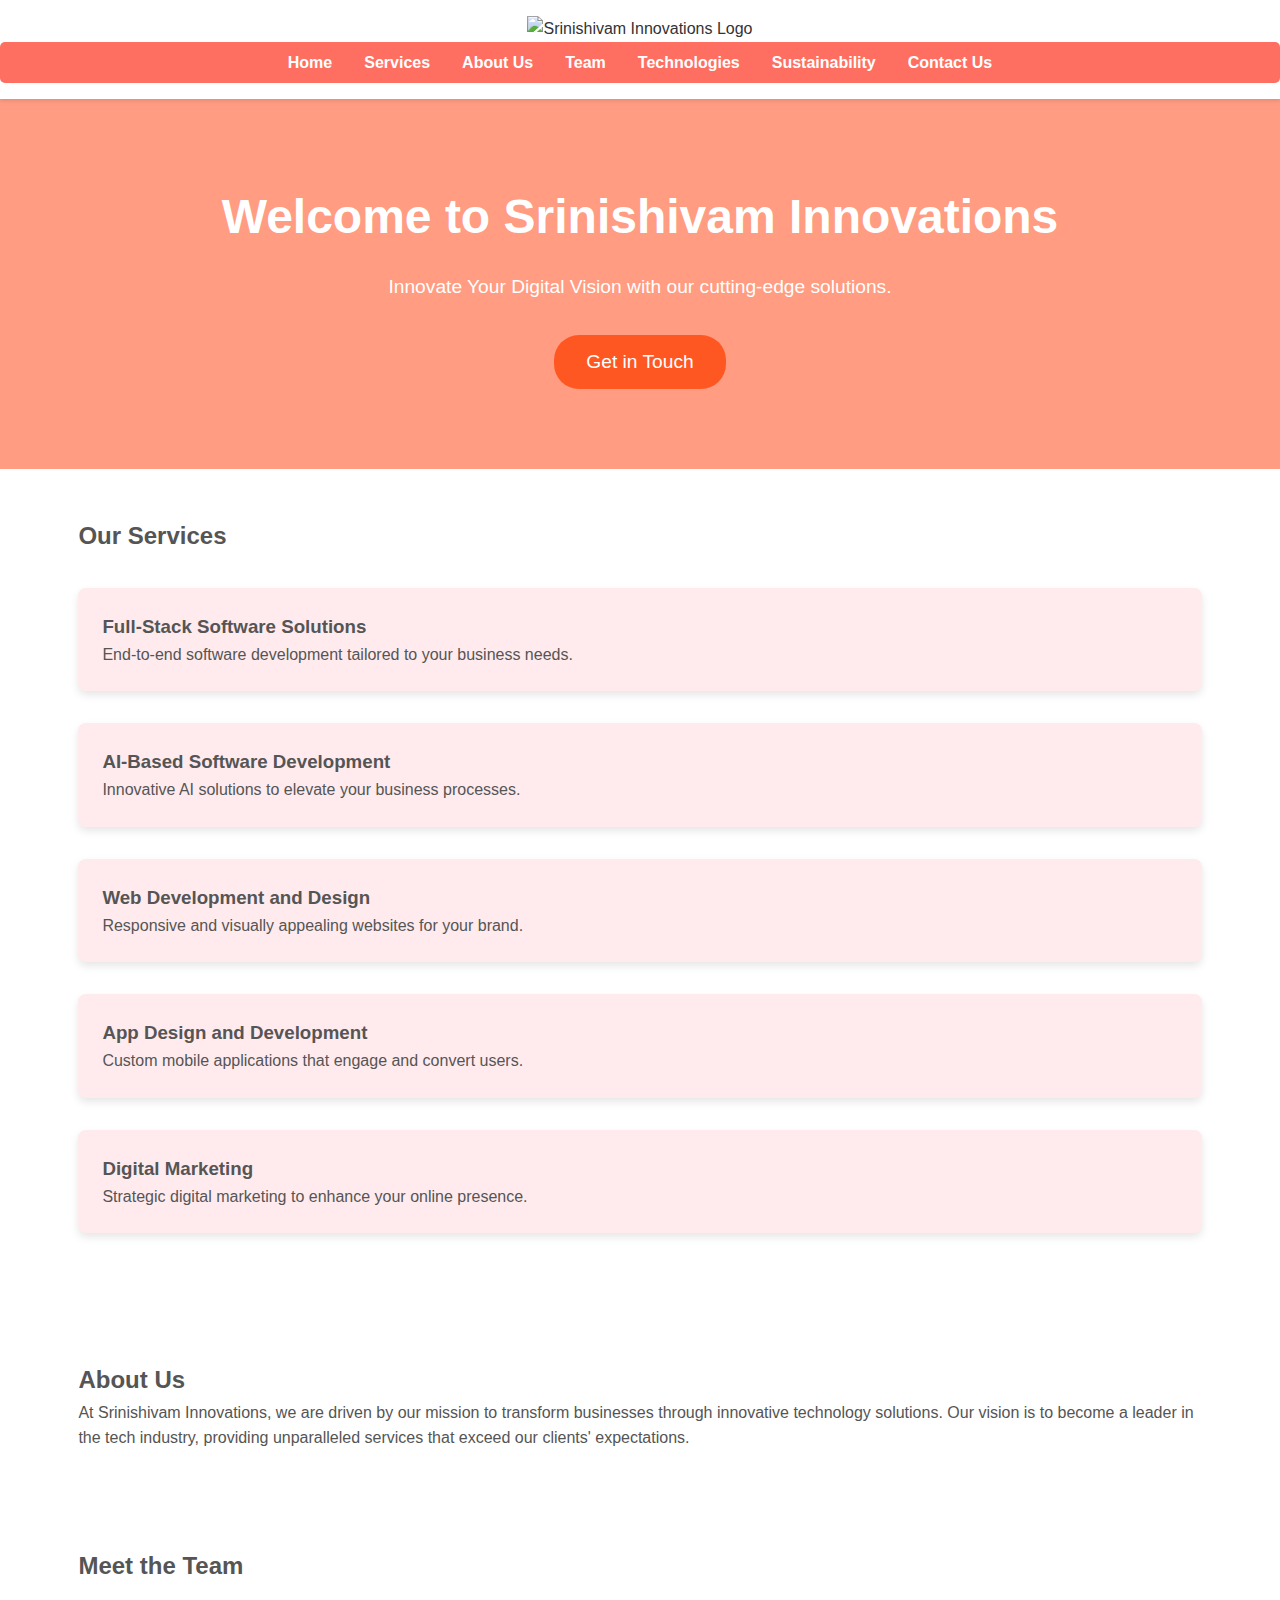
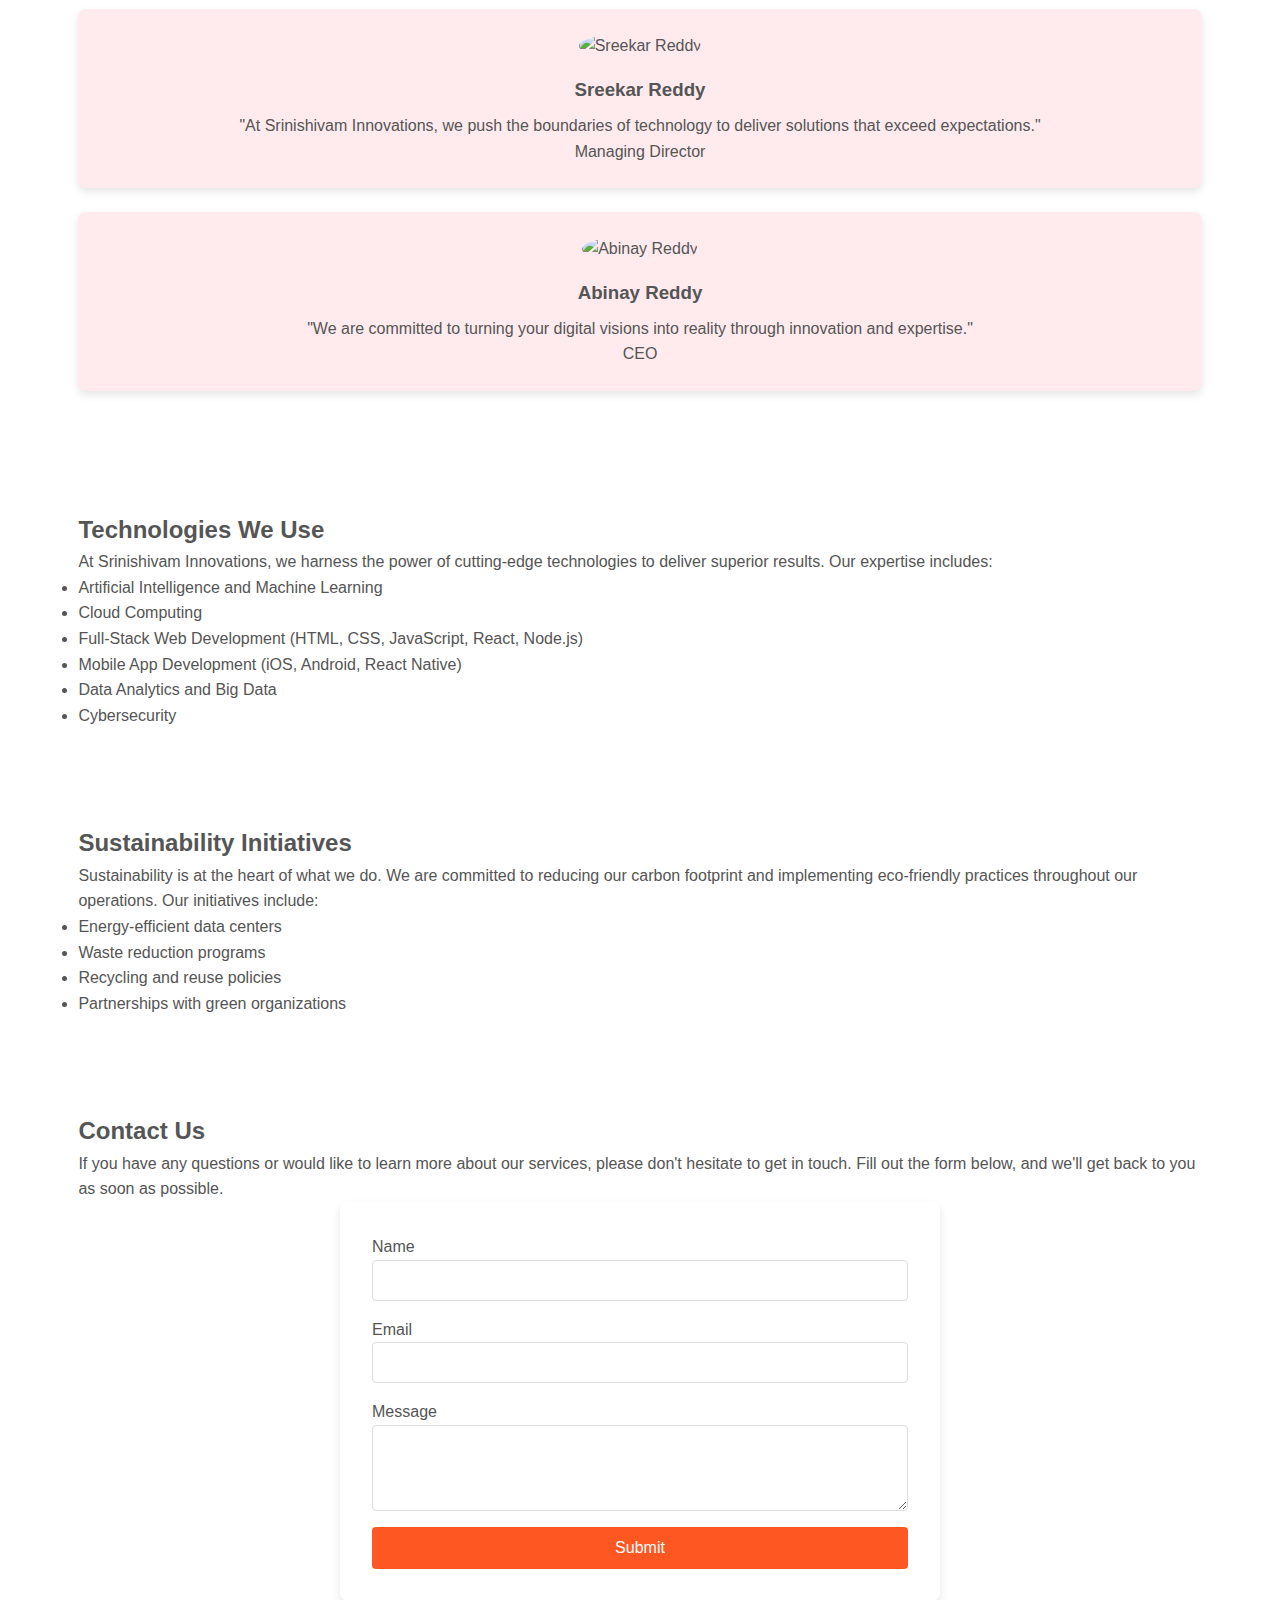
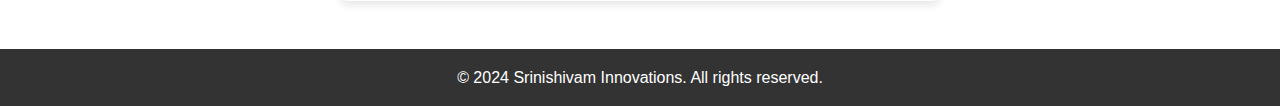
==== index.html @ 054de11b "Update index.html" ====
<!DOCTYPE html>
<html lang="en">

<head>
    <meta charset="UTF-8">
    <meta name="viewport" content="width=device-width, initial-scale=1.0">
    <title>Srinishivam Innovations</title>
    <style>
        /* Reset and box-sizing */
        * {
            margin: 0;
            padding: 0;
            box-sizing: border-box;
        }

        /* Body */
        body {
            font-family: 'Arial', sans-serif;
            line-height: 1.6;
            background-color: #ffe0e0;
            color: #555;
        }

        /* Header */
        header {
            background-color: #fff;
            color: #333;
            padding: 1rem 0;
            text-align: center;
            box-shadow: 0 2px 4px rgba(0, 0, 0, 0.1);
            position: sticky;
            top: 0;
            width: 100%;
            z-index: 1000;
            position: relative;
        }

        header .logo {
            width: 768px; /* Adjusted for better responsive scaling */
            height: auto;
        }

        /* Navigation Menu */
        nav {
            position: relative;
        }

        nav ul {
            list-style: none;
            padding: 0;
            display: flex;
            justify-content: center;
            background-color: #ff6f61; /* Red background for navigation */
            margin: 0;
            border-radius: 5px;
            overflow: hidden;
            transition: max-height 0.3s ease-out;
        }

        nav ul li {
            margin: 0;
            padding: 0.5rem 1rem;
        }

        nav ul li a {
            color: #fff;
            text-decoration: none;
            font-weight: bold;
            transition: color 0.3s ease;
        }

        nav ul li a:hover {
            color: #ffe0e0; /* Lighter red on hover */
        }

        /* Hamburger Menu */
        .menu-toggle {
            display: none;
            font-size: 1.5rem;
            background: #ff6f61;
            color: #fff;
            border: none;
            padding: 0.5rem 1rem;
            cursor: pointer;
        }

        .menu-toggle:hover {
            background: #e64a19;
        }

        /* Dropdown Menu */
        .dropdown-menu {
            display: none;
            flex-direction: column;
            width: 100%;
        }

        .dropdown-menu li {
            text-align: center;
            border-top: 1px solid #ddd;
        }

        .dropdown-menu li:first-child {
            border-top: none;
        }

        .dropdown-menu.active {
            display: flex;
        }

        /* Hero section */
        .hero {
            color: #fff;
            padding: 5rem 1rem;
            text-align: center;
            background: url('https://source.unsplash.com/random/1920x1080') no-repeat center center/cover;
            background-blend-mode: overlay;
            background-color: rgba(255, 87, 34, 0.5); /* Red overlay */
        }

        .hero h2 {
            font-size: 3rem;
            margin-bottom: 1rem;
            animation: fadeIn 2s ease-out;
            color: #fff;
        }

        .hero p {
            font-size: 1.2rem;
            margin-bottom: 2rem;
            animation: fadeIn 2s ease-out 0.5s;
            color: #fff;
        }

        .cta-button {
            background: #ff5722; /* Bright red */
            color: #fff;
            padding: 0.75rem 2rem;
            border: none;
            border-radius: 25px;
            font-size: 1.2rem;
            text-decoration: none;
            display: inline-block;
            transition: background 0.3s ease;
        }

        .cta-button:hover {
            background: #e64a19; /* Darker red */
        }

        /* Sections */
        section {
            padding: 3rem 1rem;
            background: #fff;
        }

        .container {
            width: 90%;
            max-width: 1200px;
            margin: 0 auto;
        }

        /* About and Services */
        .service-item {
            margin: 2rem 0;
            padding: 1.5rem;
            border-radius: 8px;
            background: #ffebee; /* Light red background */
            box-shadow: 0 4px 8px rgba(0, 0, 0, 0.1);
            transition: transform 0.3s ease, box-shadow 0.3s ease;
        }

        .service-item:hover {
            transform: scale(1.05);
            box-shadow: 0 6px 12px rgba(0, 0, 0, 0.2);
        }

        .team-member {
            text-align: center;
            margin: 1.5rem 0;
            padding: 1.5rem;
            border-radius: 8px;
            background: #ffebee; /* Light red background */
            box-shadow: 0 4px 8px rgba(0, 0, 0, 0.1);
        }

        .team-member img {
            width: 150px; /* Adjust image size */
            height: 150px;
            border-radius: 50%;
            object-fit: cover;
            margin-bottom: 1rem;
        }

        .team-member h3 {
            margin-bottom: 0.5rem;
        }

        .team-member p {
            color: #555;
        }

        /* Form */
        form {
            display: flex;
            flex-direction: column;
            max-width: 600px;
            margin: 0 auto;
            background: #fff;
            padding: 2rem;
            border-radius: 8px;
            box-shadow: 0 4px 8px rgba(0, 0, 0, 0.1);
        }

        input, textarea {
            padding: 0.75rem;
            margin-bottom: 1rem;
            border: 1px solid #ddd;
            border-radius: 4px;
        }

        button {
            padding: 0.75rem;
            border: none;
            background: #ff5722; /* Bright red */
            color: #fff;
            cursor: pointer;
            border-radius: 4px;
            font-size: 1rem;
            transition: background 0.3s ease;
        }

        button:hover {
            background: #e64a19; /* Darker red */
        }

        /* Footer */
        footer {
            background: #333;
            color: #fff;
            text-align: center;
            padding: 1rem 0;
            position: relative;
            bottom: 0;
            width: 100%;
        }

        /* Responsive Design */
        @media (max-width: 768px) {
            .menu-toggle {
                display: block;
            }

            nav ul {
                display: none; /* Hide menu by default */
                flex-direction: column;
                max-height: 0;
                overflow: hidden;
            }

            nav ul.active {
                display: flex;
                max-height: 300px; /* Adjust based on menu height */
            }

            header .logo {
                width: 150px; /* Adjust logo size for smaller screens */
            }

            nav ul li {
                margin: 0.5rem 0;
            }

            .hero h2 {
                font-size: 2rem;
            }

            .hero p {
                font-size: 1rem;
            }
        }

        /* Animations */
        @keyframes fadeIn {
            from {
                opacity: 0;
                transform: translateY(20px);
            }
            to {
                opacity: 1;
                transform: translateY(0);
            }
        }
    </style>
</head>

<body>
    <header>
        <img class="logo" src="https://i.postimg.cc/c4LPgLFH/Screenshot-20240810-003930-Chrome.jpg" alt="Srinishivam Innovations Logo">
        <button class="menu-toggle" aria-label="Toggle navigation">&#9776;</button>
        <nav>
            <ul>
                <li><a href="#home">Home</a></li>
                <li><a href="#services">Services</a></li>
                <li><a href="#about">About Us</a></li>
                <li><a href="#team">Team</a></li>
                <li><a href="#technologies">Technologies</a></li>
                <li><a href="#sustainability">Sustainability</a></li>
                <li><a href="#contact">Contact Us</a></li>
            </ul>
        </nav>
    </header>

    <div id="home" class="hero">
        <h2>Welcome to Srinishivam Innovations</h2>
        <p>Innovate Your Digital Vision with our cutting-edge solutions.</p>
        <a href="#contact" class="cta-button">Get in Touch</a>
    </div>
    <section id="services">
        <div class="container">
            <h2>Our Services</h2>
            <div class="service-item">
                <h3>Full-Stack Software Solutions</h3>
                <p>End-to-end software development tailored to your business needs.</p>
            </div>
            <div class="service-item">
                <h3>AI-Based Software Development</h3>
                <p>Innovative AI solutions to elevate your business processes.</p>
            </div>
            <div class="service-item">
                <h3>Web Development and Design</h3>
                <p>Responsive and visually appealing websites for your brand.</p>
            </div>
            <div class="service-item">
                <h3>App Design and Development</h3>
                <p>Custom mobile applications that engage and convert users.</p>
            </div>
            <div class="service-item">
                <h3>Digital Marketing</h3>
                <p>Strategic digital marketing to enhance your online presence.</p>
            </div>
        </div>
    </section>

    <section id="about">
        <div class="container">
            <h2>About Us</h2>
            <p>At Srinishivam Innovations, we are driven by our mission to transform businesses through innovative technology solutions. Our vision is to become a leader in the tech industry, providing unparalleled services that exceed our clients' expectations.</p>
        </div>
    </section>

    <section id="team">
        <div class="container">
            <h2>Meet the Team</h2>
            <div class="team-member">
                <img src="https://i.postimg.cc/ZCDMbpyg/Sreekar-Reddy.jpg" alt="Sreekar Reddy">
                <h3>Sreekar Reddy</h3>
                <p>"At Srinishivam Innovations, we push the boundaries of technology to deliver solutions that exceed expectations."</p>
                <p class="role">Managing Director</p>
            </div>
            <div class="team-member">
                <img src="https://i.postimg.cc/NM2W0JDx/IMG-3732-2.jpg" alt="Abinay Reddy">
                <h3>Abinay Reddy</h3>
                <p>"We are committed to turning your digital visions into reality through innovation and expertise."</p>
                <p class="role">CEO</p>
            </div>
        </div>
    </section>

    <section id="technologies">
        <div class="container">
            <h2>Technologies We Use</h2>
            <p>At Srinishivam Innovations, we harness the power of cutting-edge technologies to deliver superior results. Our expertise includes:</p>
            <ul>
                <li>Artificial Intelligence and Machine Learning</li>
                <li>Cloud Computing</li>
                <li>Full-Stack Web Development (HTML, CSS, JavaScript, React, Node.js)</li>
                <li>Mobile App Development (iOS, Android, React Native)</li>
                <li>Data Analytics and Big Data</li>
                <li>Cybersecurity</li>
            </ul>
        </div>
    </section>

    <section id="sustainability">
        <div class="container">
            <h2>Sustainability Initiatives</h2>
            <p>Sustainability is at the heart of what we do. We are committed to reducing our carbon footprint and implementing eco-friendly practices throughout our operations. Our initiatives include:</p>
            <ul>
                <li>Energy-efficient data centers</li>
                <li>Waste reduction programs</li>
                <li>Recycling and reuse policies</li>
                <li>Partnerships with green organizations</li>
            </ul>
        </div>
    </section>

    <section id="contact">
        <div class="container">
            <h2>Contact Us</h2>
            <p>If you have any questions or would like to learn more about our services, please don't hesitate to get in touch. Fill out the form below, and we'll get back to you as soon as possible.</p>
            <form>
                <label for="name">Name</label>
                <input type="text" id="name" name="name" required>
                
                <label for="email">Email</label>
                <input type="email" id="email" name="email" required>
                
                <label for="message">Message</label>
                <textarea id="message" name="message" rows="4" required></textarea>
                
                <button type="submit">Submit</button>
            </form>
        </div>
    </section>

    <footer>
        <p>&copy; 2024 Srinishivam Innovations. All rights reserved.</p>
    </footer>

    <script>
        // JavaScript for toggle menu
        document.addEventListener('DOMContentLoaded', function() {
            const menuToggle = document.querySelector('.menu-toggle');
            const navUl = document.querySelector('nav ul');

            menuToggle.addEventListener('click', function() {
                navUl.classList.toggle('active');
            });
        });
    </script>
</body>

</html>
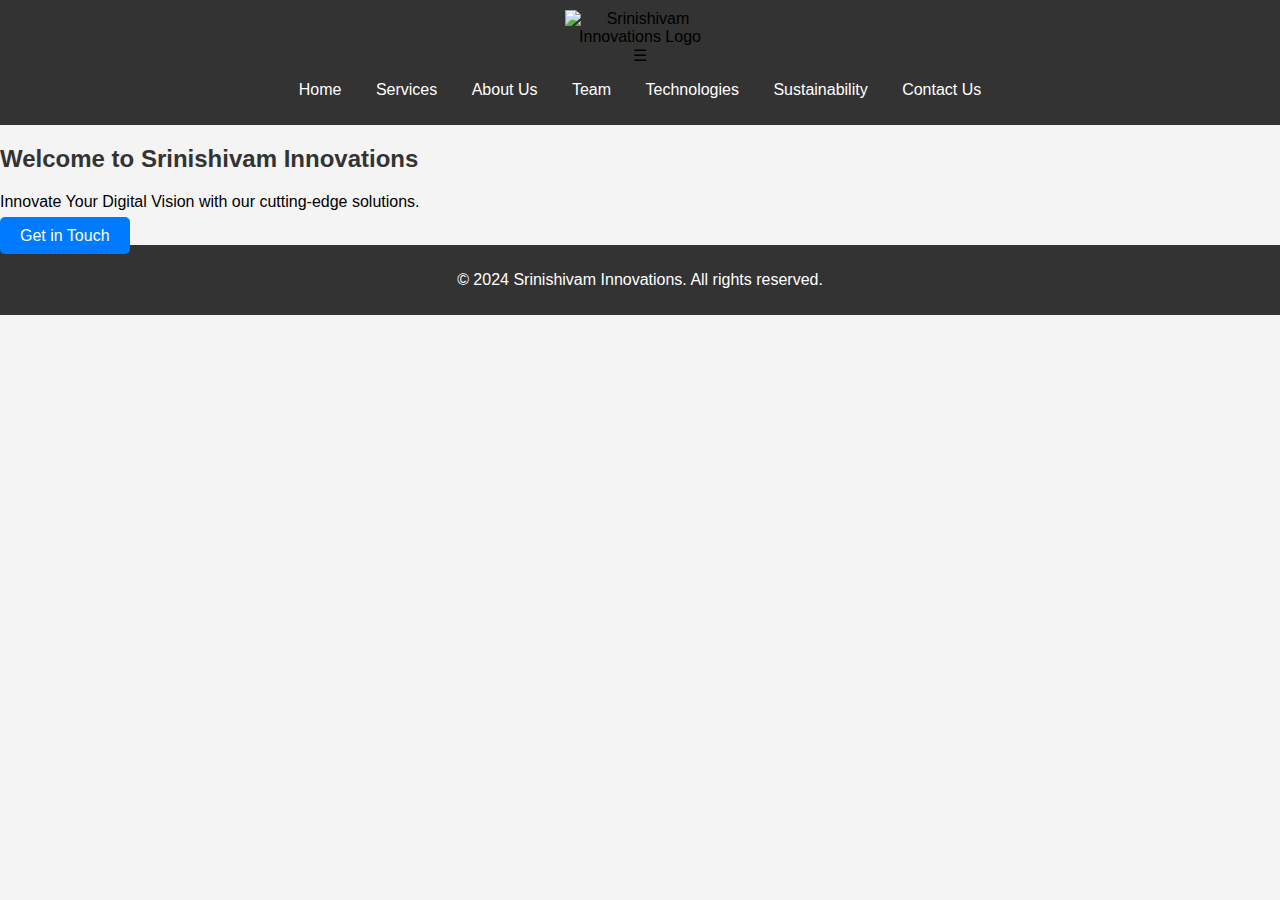
==== commit 298747a2: "Rename Index.html to index.html" ====
--- a/index.html
+++ b/index.html
@@ -4,422 +4,38 @@
 <head>
     <meta charset="UTF-8">
     <meta name="viewport" content="width=device-width, initial-scale=1.0">
-    <title>Srinishivam Innovations</title>
-    <style>
-        /* Reset and box-sizing */
-        * {
-            margin: 0;
-            padding: 0;
-            box-sizing: border-box;
-        }
-
-        /* Body */
-        body {
-            font-family: 'Arial', sans-serif;
-            line-height: 1.6;
-            background-color: #ffe0e0;
-            color: #555;
-        }
-
-        /* Header */
-        header {
-            background-color: #fff;
-            color: #333;
-            padding: 1rem 0;
-            text-align: center;
-            box-shadow: 0 2px 4px rgba(0, 0, 0, 0.1);
-            position: sticky;
-            top: 0;
-            width: 100%;
-            z-index: 1000;
-            position: relative;
-        }
-
-        header .logo {
-            width: 768px; /* Adjusted for better responsive scaling */
-            height: auto;
-        }
-
-        /* Navigation Menu */
-        nav {
-            position: relative;
-        }
-
-        nav ul {
-            list-style: none;
-            padding: 0;
-            display: flex;
-            justify-content: center;
-            background-color: #ff6f61; /* Red background for navigation */
-            margin: 0;
-            border-radius: 5px;
-            overflow: hidden;
-            transition: max-height 0.3s ease-out;
-        }
-
-        nav ul li {
-            margin: 0;
-            padding: 0.5rem 1rem;
-        }
-
-        nav ul li a {
-            color: #fff;
-            text-decoration: none;
-            font-weight: bold;
-            transition: color 0.3s ease;
-        }
-
-        nav ul li a:hover {
-            color: #ffe0e0; /* Lighter red on hover */
-        }
-
-        /* Hamburger Menu */
-        .menu-toggle {
-            display: none;
-            font-size: 1.5rem;
-            background: #ff6f61;
-            color: #fff;
-            border: none;
-            padding: 0.5rem 1rem;
-            cursor: pointer;
-        }
-
-        .menu-toggle:hover {
-            background: #e64a19;
-        }
-
-        /* Dropdown Menu */
-        .dropdown-menu {
-            display: none;
-            flex-direction: column;
-            width: 100%;
-        }
-
-        .dropdown-menu li {
-            text-align: center;
-            border-top: 1px solid #ddd;
-        }
-
-        .dropdown-menu li:first-child {
-            border-top: none;
-        }
-
-        .dropdown-menu.active {
-            display: flex;
-        }
-
-        /* Hero section */
-        .hero {
-            color: #fff;
-            padding: 5rem 1rem;
-            text-align: center;
-            background: url('https://source.unsplash.com/random/1920x1080') no-repeat center center/cover;
-            background-blend-mode: overlay;
-            background-color: rgba(255, 87, 34, 0.5); /* Red overlay */
-        }
-
-        .hero h2 {
-            font-size: 3rem;
-            margin-bottom: 1rem;
-            animation: fadeIn 2s ease-out;
-            color: #fff;
-        }
-
-        .hero p {
-            font-size: 1.2rem;
-            margin-bottom: 2rem;
-            animation: fadeIn 2s ease-out 0.5s;
-            color: #fff;
-        }
-
-        .cta-button {
-            background: #ff5722; /* Bright red */
-            color: #fff;
-            padding: 0.75rem 2rem;
-            border: none;
-            border-radius: 25px;
-            font-size: 1.2rem;
-            text-decoration: none;
-            display: inline-block;
-            transition: background 0.3s ease;
-        }
-
-        .cta-button:hover {
-            background: #e64a19; /* Darker red */
-        }
-
-        /* Sections */
-        section {
-            padding: 3rem 1rem;
-            background: #fff;
-        }
-
-        .container {
-            width: 90%;
-            max-width: 1200px;
-            margin: 0 auto;
-        }
-
-        /* About and Services */
-        .service-item {
-            margin: 2rem 0;
-            padding: 1.5rem;
-            border-radius: 8px;
-            background: #ffebee; /* Light red background */
-            box-shadow: 0 4px 8px rgba(0, 0, 0, 0.1);
-            transition: transform 0.3s ease, box-shadow 0.3s ease;
-        }
-
-        .service-item:hover {
-            transform: scale(1.05);
-            box-shadow: 0 6px 12px rgba(0, 0, 0, 0.2);
-        }
-
-        .team-member {
-            text-align: center;
-            margin: 1.5rem 0;
-            padding: 1.5rem;
-            border-radius: 8px;
-            background: #ffebee; /* Light red background */
-            box-shadow: 0 4px 8px rgba(0, 0, 0, 0.1);
-        }
-
-        .team-member img {
-            width: 150px; /* Adjust image size */
-            height: 150px;
-            border-radius: 50%;
-            object-fit: cover;
-            margin-bottom: 1rem;
-        }
-
-        .team-member h3 {
-            margin-bottom: 0.5rem;
-        }
-
-        .team-member p {
-            color: #555;
-        }
-
-        /* Form */
-        form {
-            display: flex;
-            flex-direction: column;
-            max-width: 600px;
-            margin: 0 auto;
-            background: #fff;
-            padding: 2rem;
-            border-radius: 8px;
-            box-shadow: 0 4px 8px rgba(0, 0, 0, 0.1);
-        }
-
-        input, textarea {
-            padding: 0.75rem;
-            margin-bottom: 1rem;
-            border: 1px solid #ddd;
-            border-radius: 4px;
-        }
-
-        button {
-            padding: 0.75rem;
-            border: none;
-            background: #ff5722; /* Bright red */
-            color: #fff;
-            cursor: pointer;
-            border-radius: 4px;
-            font-size: 1rem;
-            transition: background 0.3s ease;
-        }
-
-        button:hover {
-            background: #e64a19; /* Darker red */
-        }
-
-        /* Footer */
-        footer {
-            background: #333;
-            color: #fff;
-            text-align: center;
-            padding: 1rem 0;
-            position: relative;
-            bottom: 0;
-            width: 100%;
-        }
-
-        /* Responsive Design */
-        @media (max-width: 768px) {
-            .menu-toggle {
-                display: block;
-            }
-
-            nav ul {
-                display: none; /* Hide menu by default */
-                flex-direction: column;
-                max-height: 0;
-                overflow: hidden;
-            }
-
-            nav ul.active {
-                display: flex;
-                max-height: 300px; /* Adjust based on menu height */
-            }
-
-            header .logo {
-                width: 150px; /* Adjust logo size for smaller screens */
-            }
-
-            nav ul li {
-                margin: 0.5rem 0;
-            }
-
-            .hero h2 {
-                font-size: 2rem;
-            }
-
-            .hero p {
-                font-size: 1rem;
-            }
-        }
-
-        /* Animations */
-        @keyframes fadeIn {
-            from {
-                opacity: 0;
-                transform: translateY(20px);
-            }
-            to {
-                opacity: 1;
-                transform: translateY(0);
-            }
-        }
-    </style>
+    <title>Srinishivam Innovations - Home</title>
+    <link rel="stylesheet" href="styles.css">
 </head>
 
 <body>
     <header>
-        <img class="logo" src="https://i.postimg.cc/c4LPgLFH/Screenshot-20240810-003930-Chrome.jpg" alt="Srinishivam Innovations Logo">
-        <button class="menu-toggle" aria-label="Toggle navigation">&#9776;</button>
+        <img src="https://i.postimg.cc/c4LPgLFH/Screenshot-20240810-003930-Chrome.jpg" alt="Srinishivam Innovations Logo" class="logo">
         <nav>
+            <div class="menu-toggle">☰</div>
             <ul>
-                <li><a href="#home">Home</a></li>
-                <li><a href="#services">Services</a></li>
-                <li><a href="#about">About Us</a></li>
-                <li><a href="#team">Team</a></li>
-                <li><a href="#technologies">Technologies</a></li>
-                <li><a href="#sustainability">Sustainability</a></li>
-                <li><a href="#contact">Contact Us</a></li>
+                <li><a href="index.html">Home</a></li>
+                <li><a href="services.html">Services</a></li>
+                <li><a href="about.html">About Us</a></li>
+                <li><a href="team.html">Team</a></li>
+                <li><a href="technologies.html">Technologies</a></li>
+                <li><a href="sustainability.html">Sustainability</a></li>
+                <li><a href="contact.html">Contact Us</a></li>
             </ul>
         </nav>
     </header>
 
-    <div id="home" class="hero">
+    <div class="hero">
         <h2>Welcome to Srinishivam Innovations</h2>
         <p>Innovate Your Digital Vision with our cutting-edge solutions.</p>
-        <a href="#contact" class="cta-button">Get in Touch</a>
+        <a href="contact.html" class="cta-button">Get in Touch</a>
     </div>
-    <section id="services">
-        <div class="container">
-            <h2>Our Services</h2>
-            <div class="service-item">
-                <h3>Full-Stack Software Solutions</h3>
-                <p>End-to-end software development tailored to your business needs.</p>
-            </div>
-            <div class="service-item">
-                <h3>AI-Based Software Development</h3>
-                <p>Innovative AI solutions to elevate your business processes.</p>
-            </div>
-            <div class="service-item">
-                <h3>Web Development and Design</h3>
-                <p>Responsive and visually appealing websites for your brand.</p>
-            </div>
-            <div class="service-item">
-                <h3>App Design and Development</h3>
-                <p>Custom mobile applications that engage and convert users.</p>
-            </div>
-            <div class="service-item">
-                <h3>Digital Marketing</h3>
-                <p>Strategic digital marketing to enhance your online presence.</p>
-            </div>
-        </div>
-    </section>
-
-    <section id="about">
-        <div class="container">
-            <h2>About Us</h2>
-            <p>At Srinishivam Innovations, we are driven by our mission to transform businesses through innovative technology solutions. Our vision is to become a leader in the tech industry, providing unparalleled services that exceed our clients' expectations.</p>
-        </div>
-    </section>
-
-    <section id="team">
-        <div class="container">
-            <h2>Meet the Team</h2>
-            <div class="team-member">
-                <img src="https://i.postimg.cc/ZCDMbpyg/Sreekar-Reddy.jpg" alt="Sreekar Reddy">
-                <h3>Sreekar Reddy</h3>
-                <p>"At Srinishivam Innovations, we push the boundaries of technology to deliver solutions that exceed expectations."</p>
-                <p class="role">Managing Director</p>
-            </div>
-            <div class="team-member">
-                <img src="https://i.postimg.cc/NM2W0JDx/IMG-3732-2.jpg" alt="Abinay Reddy">
-                <h3>Abinay Reddy</h3>
-                <p>"We are committed to turning your digital visions into reality through innovation and expertise."</p>
-                <p class="role">CEO</p>
-            </div>
-        </div>
-    </section>
-
-    <section id="technologies">
-        <div class="container">
-            <h2>Technologies We Use</h2>
-            <p>At Srinishivam Innovations, we harness the power of cutting-edge technologies to deliver superior results. Our expertise includes:</p>
-            <ul>
-                <li>Artificial Intelligence and Machine Learning</li>
-                <li>Cloud Computing</li>
-                <li>Full-Stack Web Development (HTML, CSS, JavaScript, React, Node.js)</li>
-                <li>Mobile App Development (iOS, Android, React Native)</li>
-                <li>Data Analytics and Big Data</li>
-                <li>Cybersecurity</li>
-            </ul>
-        </div>
-    </section>
-
-    <section id="sustainability">
-        <div class="container">
-            <h2>Sustainability Initiatives</h2>
-            <p>Sustainability is at the heart of what we do. We are committed to reducing our carbon footprint and implementing eco-friendly practices throughout our operations. Our initiatives include:</p>
-            <ul>
-                <li>Energy-efficient data centers</li>
-                <li>Waste reduction programs</li>
-                <li>Recycling and reuse policies</li>
-                <li>Partnerships with green organizations</li>
-            </ul>
-        </div>
-    </section>
-
-    <section id="contact">
-        <div class="container">
-            <h2>Contact Us</h2>
-            <p>If you have any questions or would like to learn more about our services, please don't hesitate to get in touch. Fill out the form below, and we'll get back to you as soon as possible.</p>
-            <form>
-                <label for="name">Name</label>
-                <input type="text" id="name" name="name" required>
-                
-                <label for="email">Email</label>
-                <input type="email" id="email" name="email" required>
-                
-                <label for="message">Message</label>
-                <textarea id="message" name="message" rows="4" required></textarea>
-                
-                <button type="submit">Submit</button>
-            </form>
-        </div>
-    </section>
 
     <footer>
         <p>&copy; 2024 Srinishivam Innovations. All rights reserved.</p>
     </footer>
 
     <script>
-        // JavaScript for toggle menu
         document.addEventListener('DOMContentLoaded', function() {
             const menuToggle = document.querySelector('.menu-toggle');
             const navUl = document.querySelector('nav ul');
--- a/styles.css
+++ b/styles.css
@@ -0,0 +1,98 @@
+body {
+    font-family: Arial, sans-serif;
+    margin: 0;
+    padding: 0;
+    background-color: #f4f4f4;
+}
+
+header {
+    background-color: #333;
+    padding: 10px;
+    text-align: center;
+}
+
+.logo {
+    max-width: 150px;
+}
+
+nav ul {
+    list-style-type: none;
+    padding: 0;
+}
+
+nav ul li {
+    display: inline;
+    margin: 0 15px;
+}
+
+nav ul li a {
+    color: #fff;
+    text-decoration: none;
+}
+
+h2 {
+    color: #333;
+}
+
+section {
+    padding: 20px;
+    background-color: #fff;
+    margin: 20px;
+}
+
+footer {
+    text-align: center;
+    padding: 10px;
+    background-color: #333;
+    color: #fff;
+}
+
+.team-member {
+    margin: 20px 0;
+    text-align: center;
+}
+
+.team-member img {
+    max-width: 200px;
+    border-radius: 50%;
+}
+
+.cta-button {
+    background-color: #007bff;
+    color: white;
+    padding: 10px 20px;
+    text-decoration: none;
+    border-radius: 5px;
+    margin-right: 10px;
+}
+
+.cta-button:hover {
+    background-color: #0056b3;
+}
+
+form {
+    display: flex;
+    flex-direction: column;
+}
+
+label {
+    margin-bottom: 5px;
+}
+
+input, textarea, button {
+    margin-bottom: 15px;
+    padding: 10px;
+    font-size: 16px;
+}
+
+button {
+    background-color: #007bff;
+    color: white;
+    border: none;
+    border-radius: 5px;
+    cursor: pointer;
+}
+
+button:hover {
+    background-color: #0056b3;
+}
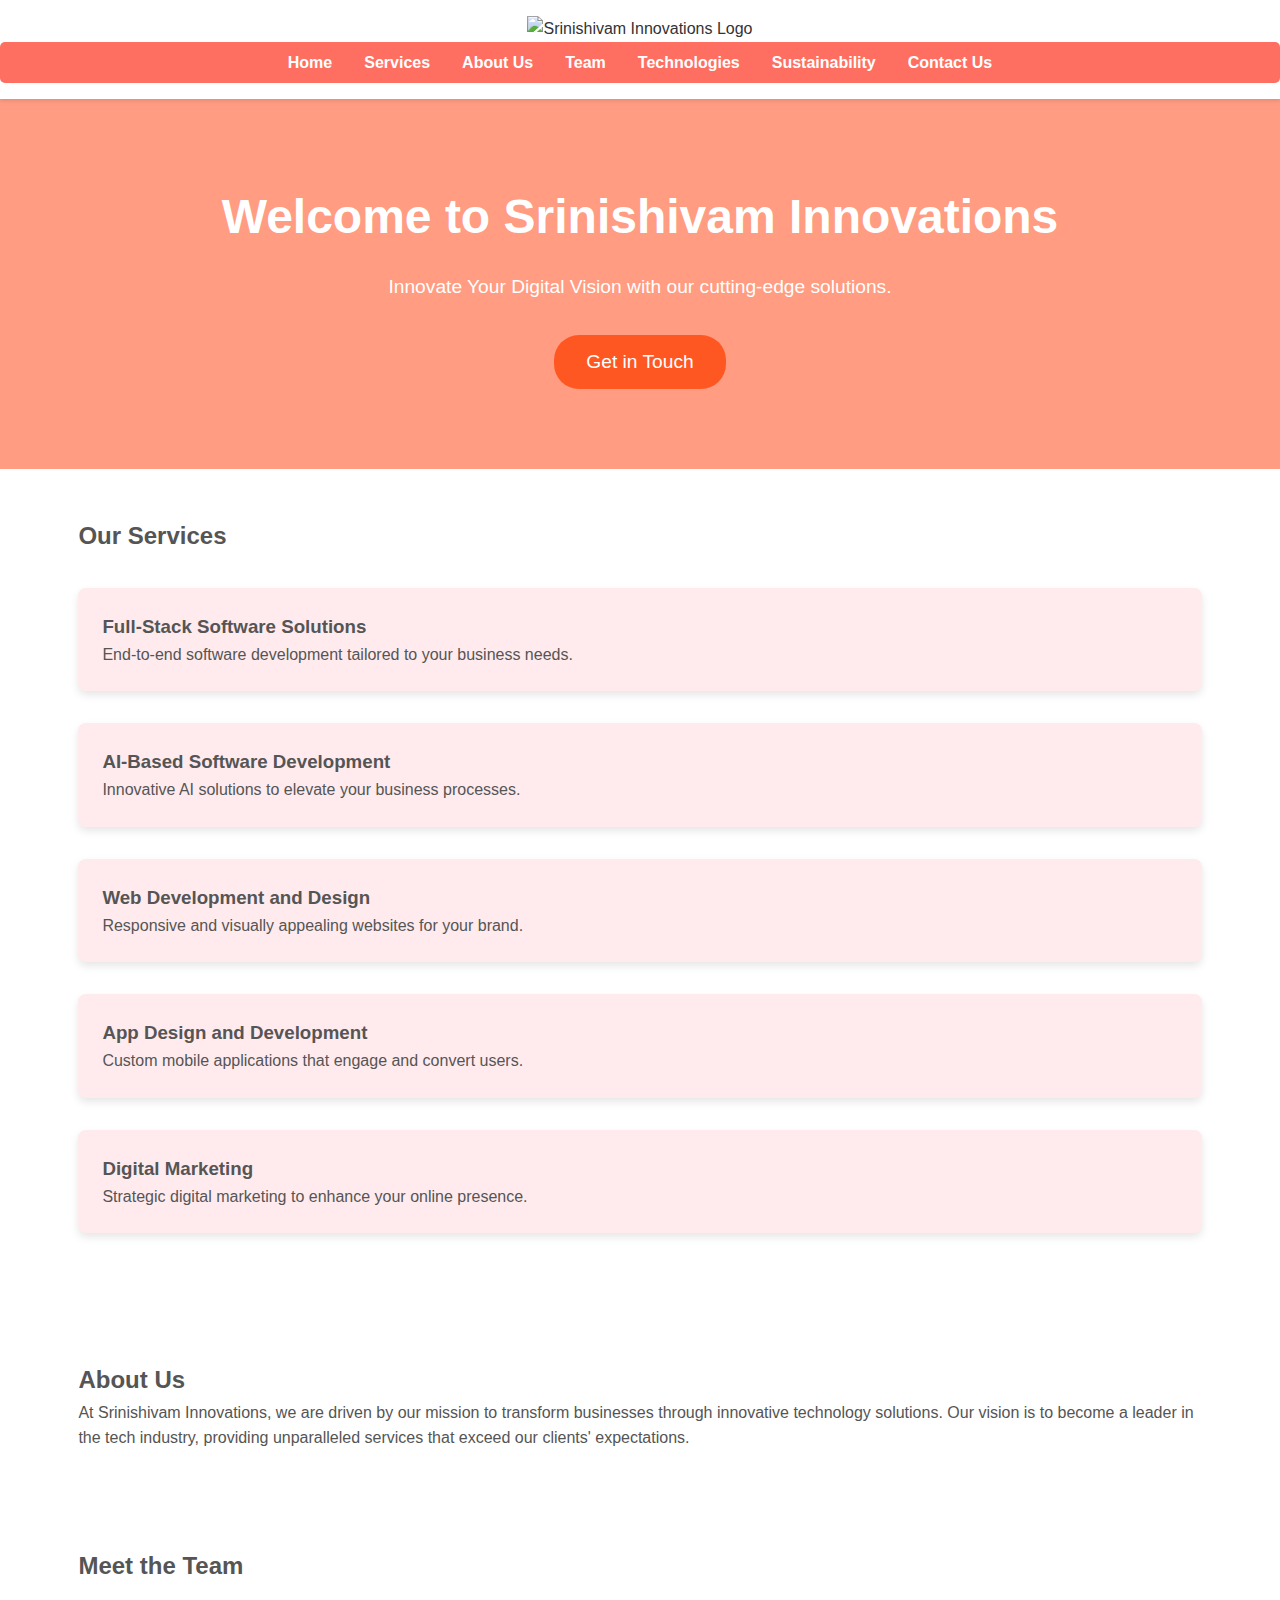
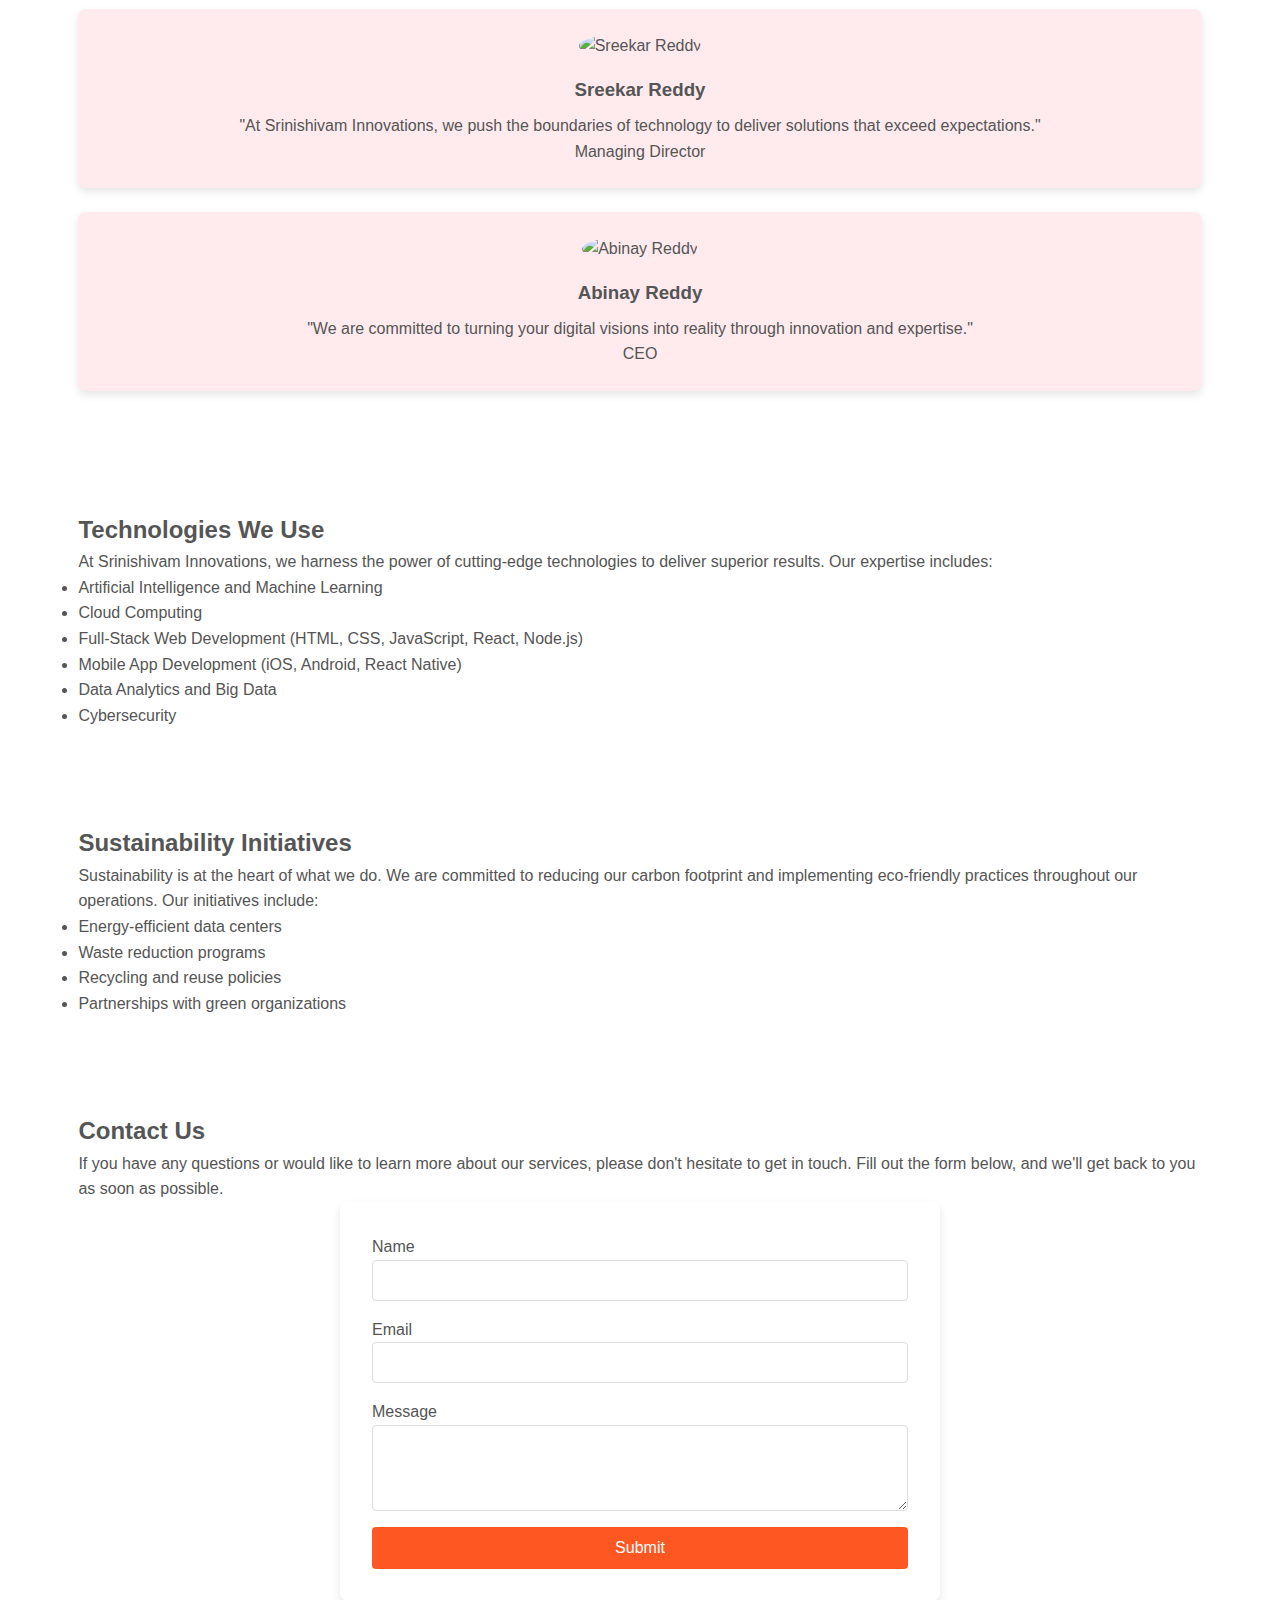
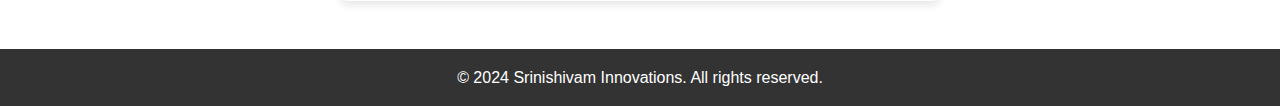
==== commit 1b55986e: "Rename ndex.html to index.html" ====
--- a/index.html
+++ b/index.html
@@ -4,38 +4,422 @@
 <head>
     <meta charset="UTF-8">
     <meta name="viewport" content="width=device-width, initial-scale=1.0">
-    <title>Srinishivam Innovations - Home</title>
-    <link rel="stylesheet" href="styles.css">
+    <title>Srinishivam Innovations</title>
+    <style>
+        /* Reset and box-sizing */
+        * {
+            margin: 0;
+            padding: 0;
+            box-sizing: border-box;
+        }
+
+        /* Body */
+        body {
+            font-family: 'Arial', sans-serif;
+            line-height: 1.6;
+            background-color: #ffe0e0;
+            color: #555;
+        }
+
+        /* Header */
+        header {
+            background-color: #fff;
+            color: #333;
+            padding: 1rem 0;
+            text-align: center;
+            box-shadow: 0 2px 4px rgba(0, 0, 0, 0.1);
+            position: sticky;
+            top: 0;
+            width: 100%;
+            z-index: 1000;
+            position: relative;
+        }
+
+        header .logo {
+            width: 900px; /* Adjusted for better responsive scaling */
+            height: auto;
+        }
+
+        /* Navigation Menu */
+        nav {
+            position: relative;
+        }
+
+        nav ul {
+            list-style: none;
+            padding: 0;
+            display: flex;
+            justify-content: center;
+            background-color: #ff6f61; /* Red background for navigation */
+            margin: 0;
+            border-radius: 5px;
+            overflow: hidden;
+            transition: max-height 0.3s ease-out;
+        }
+
+        nav ul li {
+            margin: 0;
+            padding: 0.5rem 1rem;
+        }
+
+        nav ul li a {
+            color: #fff;
+            text-decoration: none;
+            font-weight: bold;
+            transition: color 0.3s ease;
+        }
+
+        nav ul li a:hover {
+            color: #ffe0e0; /* Lighter red on hover */
+        }
+
+        /* Hamburger Menu */
+        .menu-toggle {
+            display: none;
+            font-size: 1.5rem;
+            background: #ff6f61;
+            color: #fff;
+            border: none;
+            padding: 0.5rem 1rem;
+            cursor: pointer;
+        }
+
+        .menu-toggle:hover {
+            background: #e64a19;
+        }
+
+        /* Dropdown Menu */
+        .dropdown-menu {
+            display: none;
+            flex-direction: column;
+            width: 100%;
+        }
+
+        .dropdown-menu li {
+            text-align: center;
+            border-top: 1px solid #ddd;
+        }
+
+        .dropdown-menu li:first-child {
+            border-top: none;
+        }
+
+        .dropdown-menu.active {
+            display: flex;
+        }
+
+        /* Hero section */
+        .hero {
+            color: #fff;
+            padding: 5rem 1rem;
+            text-align: center;
+            background: url('https://source.unsplash.com/random/1920x1080') no-repeat center center/cover;
+            background-blend-mode: overlay;
+            background-color: rgba(255, 87, 34, 0.5); /* Red overlay */
+        }
+
+        .hero h2 {
+            font-size: 3rem;
+            margin-bottom: 1rem;
+            animation: fadeIn 2s ease-out;
+            color: #fff;
+        }
+
+        .hero p {
+            font-size: 1.2rem;
+            margin-bottom: 2rem;
+            animation: fadeIn 2s ease-out 0.5s;
+            color: #fff;
+        }
+
+        .cta-button {
+            background: #ff5722; /* Bright red */
+            color: #fff;
+            padding: 0.75rem 2rem;
+            border: none;
+            border-radius: 25px;
+            font-size: 1.2rem;
+            text-decoration: none;
+            display: inline-block;
+            transition: background 0.3s ease;
+        }
+
+        .cta-button:hover {
+            background: #e64a19; /* Darker red */
+        }
+
+        /* Sections */
+        section {
+            padding: 3rem 1rem;
+            background: #fff;
+        }
+
+        .container {
+            width: 90%;
+            max-width: 1200px;
+            margin: 0 auto;
+        }
+
+        /* About and Services */
+        .service-item {
+            margin: 2rem 0;
+            padding: 1.5rem;
+            border-radius: 8px;
+            background: #ffebee; /* Light red background */
+            box-shadow: 0 4px 8px rgba(0, 0, 0, 0.1);
+            transition: transform 0.3s ease, box-shadow 0.3s ease;
+        }
+
+        .service-item:hover {
+            transform: scale(1.05);
+            box-shadow: 0 6px 12px rgba(0, 0, 0, 0.2);
+        }
+
+        .team-member {
+            text-align: center;
+            margin: 1.5rem 0;
+            padding: 1.5rem;
+            border-radius: 8px;
+            background: #ffebee; /* Light red background */
+            box-shadow: 0 4px 8px rgba(0, 0, 0, 0.1);
+        }
+
+        .team-member img {
+            width: 150px; /* Adjust image size */
+            height: 150px;
+            border-radius: 50%;
+            object-fit: cover;
+            margin-bottom: 1rem;
+        }
+
+        .team-member h3 {
+            margin-bottom: 0.5rem;
+        }
+
+        .team-member p {
+            color: #555;
+        }
+
+        /* Form */
+        form {
+            display: flex;
+            flex-direction: column;
+            max-width: 600px;
+            margin: 0 auto;
+            background: #fff;
+            padding: 2rem;
+            border-radius: 8px;
+            box-shadow: 0 4px 8px rgba(0, 0, 0, 0.1);
+        }
+
+        input, textarea {
+            padding: 0.75rem;
+            margin-bottom: 1rem;
+            border: 1px solid #ddd;
+            border-radius: 4px;
+        }
+
+        button {
+            padding: 0.75rem;
+            border: none;
+            background: #ff5722; /* Bright red */
+            color: #fff;
+            cursor: pointer;
+            border-radius: 4px;
+            font-size: 1rem;
+            transition: background 0.3s ease;
+        }
+
+        button:hover {
+            background: #e64a19; /* Darker red */
+        }
+
+        /* Footer */
+        footer {
+            background: #333;
+            color: #fff;
+            text-align: center;
+            padding: 1rem 0;
+            position: relative;
+            bottom: 0;
+            width: 100%;
+        }
+
+        /* Responsive Design */
+        @media (max-width: 768px) {
+            .menu-toggle {
+                display: block;
+            }
+
+            nav ul {
+                display: none; /* Hide menu by default */
+                flex-direction: column;
+                max-height: 0;
+                overflow: hidden;
+            }
+
+            nav ul.active {
+                display: flex;
+                max-height: 300px; /* Adjust based on menu height */
+            }
+
+            header .logo {
+                width: 350px; /* Adjust logo size for smaller screens */
+            }
+
+            nav ul li {
+                margin: 0.5rem 0;
+            }
+
+            .hero h2 {
+                font-size: 2rem;
+            }
+
+            .hero p {
+                font-size: 1rem;
+            }
+        }
+
+        /* Animations */
+        @keyframes fadeIn {
+            from {
+                opacity: 0;
+                transform: translateY(20px);
+            }
+            to {
+                opacity: 1;
+                transform: translateY(0);
+            }
+        }
+    </style>
 </head>
 
 <body>
     <header>
-        <img src="https://i.postimg.cc/c4LPgLFH/Screenshot-20240810-003930-Chrome.jpg" alt="Srinishivam Innovations Logo" class="logo">
+        <img class="logo" src="https://i.postimg.cc/c4LPgLFH/Screenshot-20240810-003930-Chrome.jpg" alt="Srinishivam Innovations Logo">
+        <button class="menu-toggle" aria-label="Toggle navigation">&#9776;</button>
         <nav>
-            <div class="menu-toggle">☰</div>
             <ul>
-                <li><a href="index.html">Home</a></li>
-                <li><a href="services.html">Services</a></li>
-                <li><a href="about.html">About Us</a></li>
-                <li><a href="team.html">Team</a></li>
-                <li><a href="technologies.html">Technologies</a></li>
-                <li><a href="sustainability.html">Sustainability</a></li>
-                <li><a href="contact.html">Contact Us</a></li>
+                <li><a href="#home">Home</a></li>
+                <li><a href="#services">Services</a></li>
+                <li><a href="#about">About Us</a></li>
+                <li><a href="#team">Team</a></li>
+                <li><a href="#technologies">Technologies</a></li>
+                <li><a href="#sustainability">Sustainability</a></li>
+                <li><a href="#contact">Contact Us</a></li>
             </ul>
         </nav>
     </header>
 
-    <div class="hero">
+    <div id="home" class="hero">
         <h2>Welcome to Srinishivam Innovations</h2>
         <p>Innovate Your Digital Vision with our cutting-edge solutions.</p>
-        <a href="contact.html" class="cta-button">Get in Touch</a>
+        <a href="#contact" class="cta-button">Get in Touch</a>
     </div>
+    <section id="services">
+        <div class="container">
+            <h2>Our Services</h2>
+            <div class="service-item">
+                <h3>Full-Stack Software Solutions</h3>
+                <p>End-to-end software development tailored to your business needs.</p>
+            </div>
+            <div class="service-item">
+                <h3>AI-Based Software Development</h3>
+                <p>Innovative AI solutions to elevate your business processes.</p>
+            </div>
+            <div class="service-item">
+                <h3>Web Development and Design</h3>
+                <p>Responsive and visually appealing websites for your brand.</p>
+            </div>
+            <div class="service-item">
+                <h3>App Design and Development</h3>
+                <p>Custom mobile applications that engage and convert users.</p>
+            </div>
+            <div class="service-item">
+                <h3>Digital Marketing</h3>
+                <p>Strategic digital marketing to enhance your online presence.</p>
+            </div>
+        </div>
+    </section>
+
+    <section id="about">
+        <div class="container">
+            <h2>About Us</h2>
+            <p>At Srinishivam Innovations, we are driven by our mission to transform businesses through innovative technology solutions. Our vision is to become a leader in the tech industry, providing unparalleled services that exceed our clients' expectations.</p>
+        </div>
+    </section>
+
+    <section id="team">
+        <div class="container">
+            <h2>Meet the Team</h2>
+            <div class="team-member">
+                <img src="https://i.postimg.cc/ZCDMbpyg/Sreekar-Reddy.jpg" alt="Sreekar Reddy">
+                <h3>Sreekar Reddy</h3>
+                <p>"At Srinishivam Innovations, we push the boundaries of technology to deliver solutions that exceed expectations."</p>
+                <p class="role">Managing Director</p>
+            </div>
+            <div class="team-member">
+                <img src="https://i.postimg.cc/NM2W0JDx/IMG-3732-2.jpg" alt="Abinay Reddy">
+                <h3>Abinay Reddy</h3>
+                <p>"We are committed to turning your digital visions into reality through innovation and expertise."</p>
+                <p class="role">CEO</p>
+            </div>
+        </div>
+    </section>
+
+    <section id="technologies">
+        <div class="container">
+            <h2>Technologies We Use</h2>
+            <p>At Srinishivam Innovations, we harness the power of cutting-edge technologies to deliver superior results. Our expertise includes:</p>
+            <ul>
+                <li>Artificial Intelligence and Machine Learning</li>
+                <li>Cloud Computing</li>
+                <li>Full-Stack Web Development (HTML, CSS, JavaScript, React, Node.js)</li>
+                <li>Mobile App Development (iOS, Android, React Native)</li>
+                <li>Data Analytics and Big Data</li>
+                <li>Cybersecurity</li>
+            </ul>
+        </div>
+    </section>
+
+    <section id="sustainability">
+        <div class="container">
+            <h2>Sustainability Initiatives</h2>
+            <p>Sustainability is at the heart of what we do. We are committed to reducing our carbon footprint and implementing eco-friendly practices throughout our operations. Our initiatives include:</p>
+            <ul>
+                <li>Energy-efficient data centers</li>
+                <li>Waste reduction programs</li>
+                <li>Recycling and reuse policies</li>
+                <li>Partnerships with green organizations</li>
+            </ul>
+        </div>
+    </section>
+
+    <section id="contact">
+        <div class="container">
+            <h2>Contact Us</h2>
+            <p>If you have any questions or would like to learn more about our services, please don't hesitate to get in touch. Fill out the form below, and we'll get back to you as soon as possible.</p>
+            <form>
+                <label for="name">Name</label>
+                <input type="text" id="name" name="name" required>
+                
+                <label for="email">Email</label>
+                <input type="email" id="email" name="email" required>
+                
+                <label for="message">Message</label>
+                <textarea id="message" name="message" rows="4" required></textarea>
+                
+                <button type="submit">Submit</button>
+            </form>
+        </div>
+    </section>
 
     <footer>
         <p>&copy; 2024 Srinishivam Innovations. All rights reserved.</p>
     </footer>
 
     <script>
+        // JavaScript for toggle menu
         document.addEventListener('DOMContentLoaded', function() {
             const menuToggle = document.querySelector('.menu-toggle');
             const navUl = document.querySelector('nav ul');
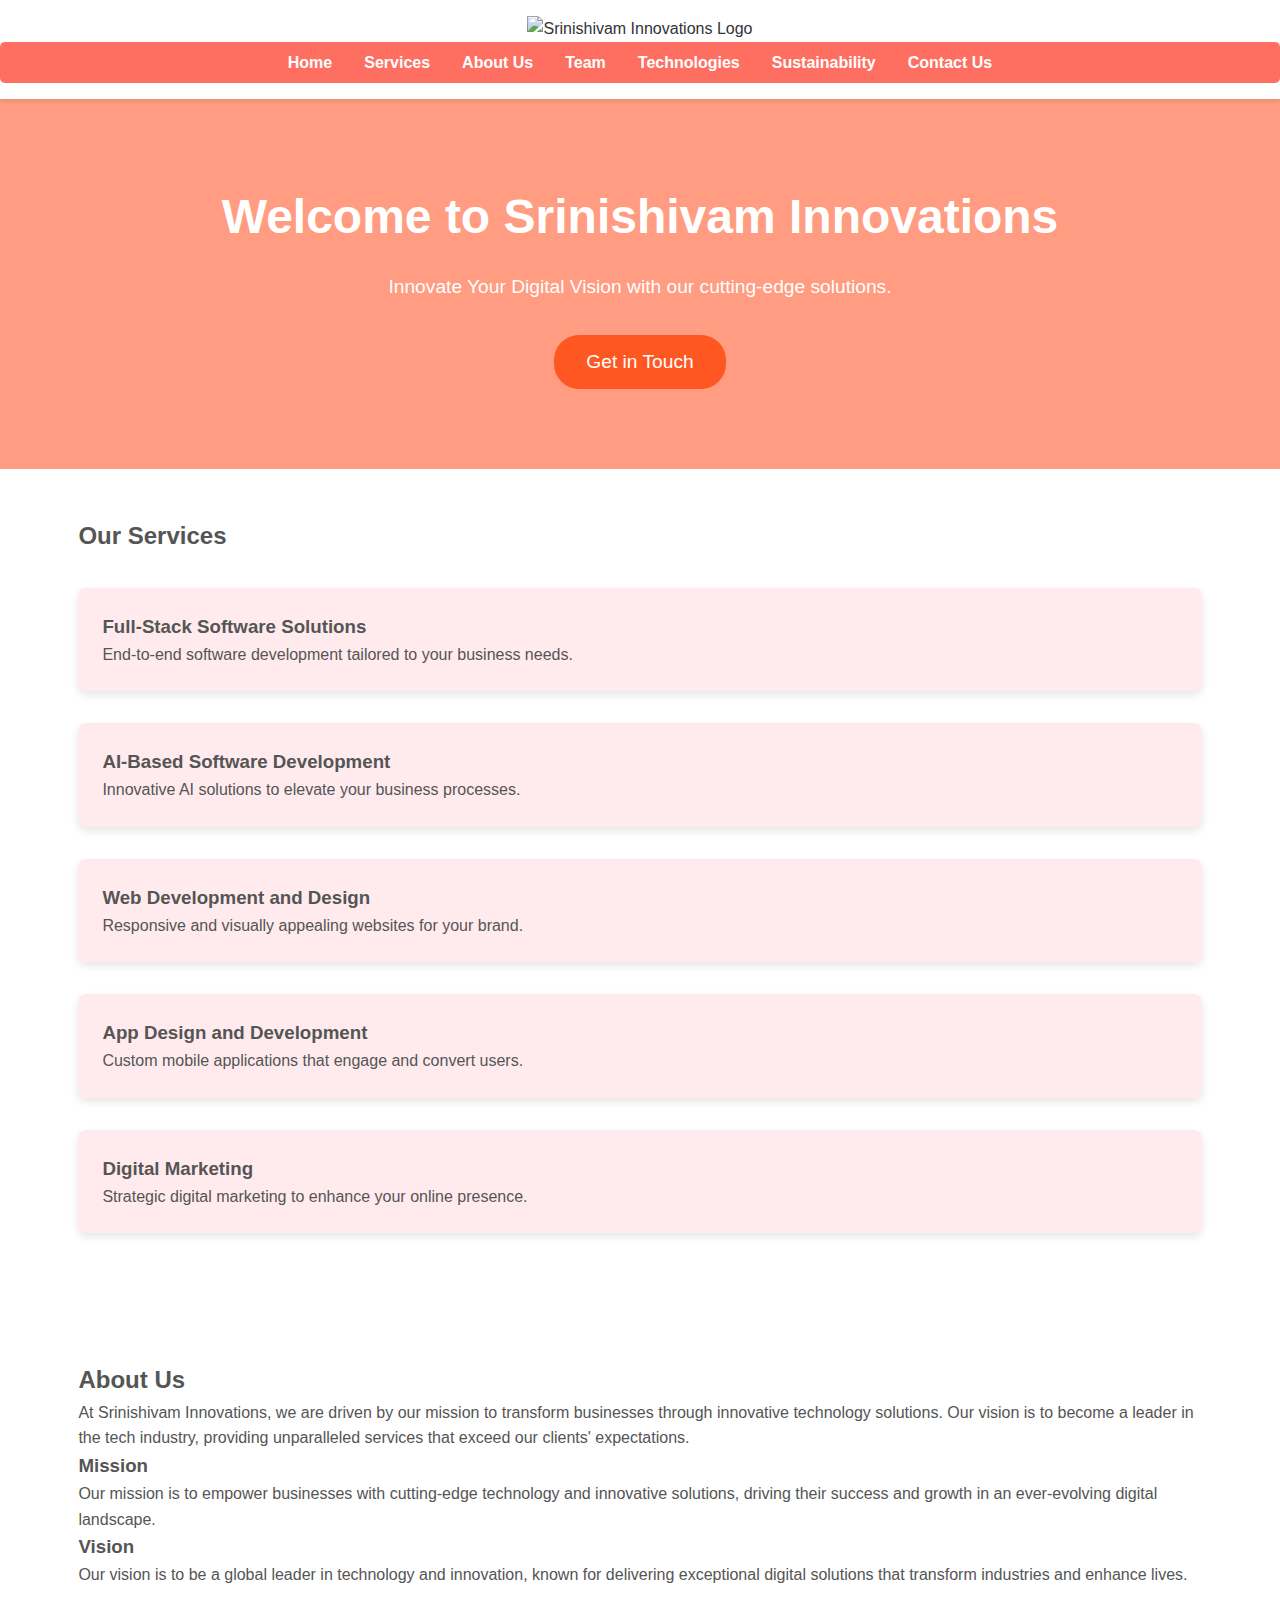
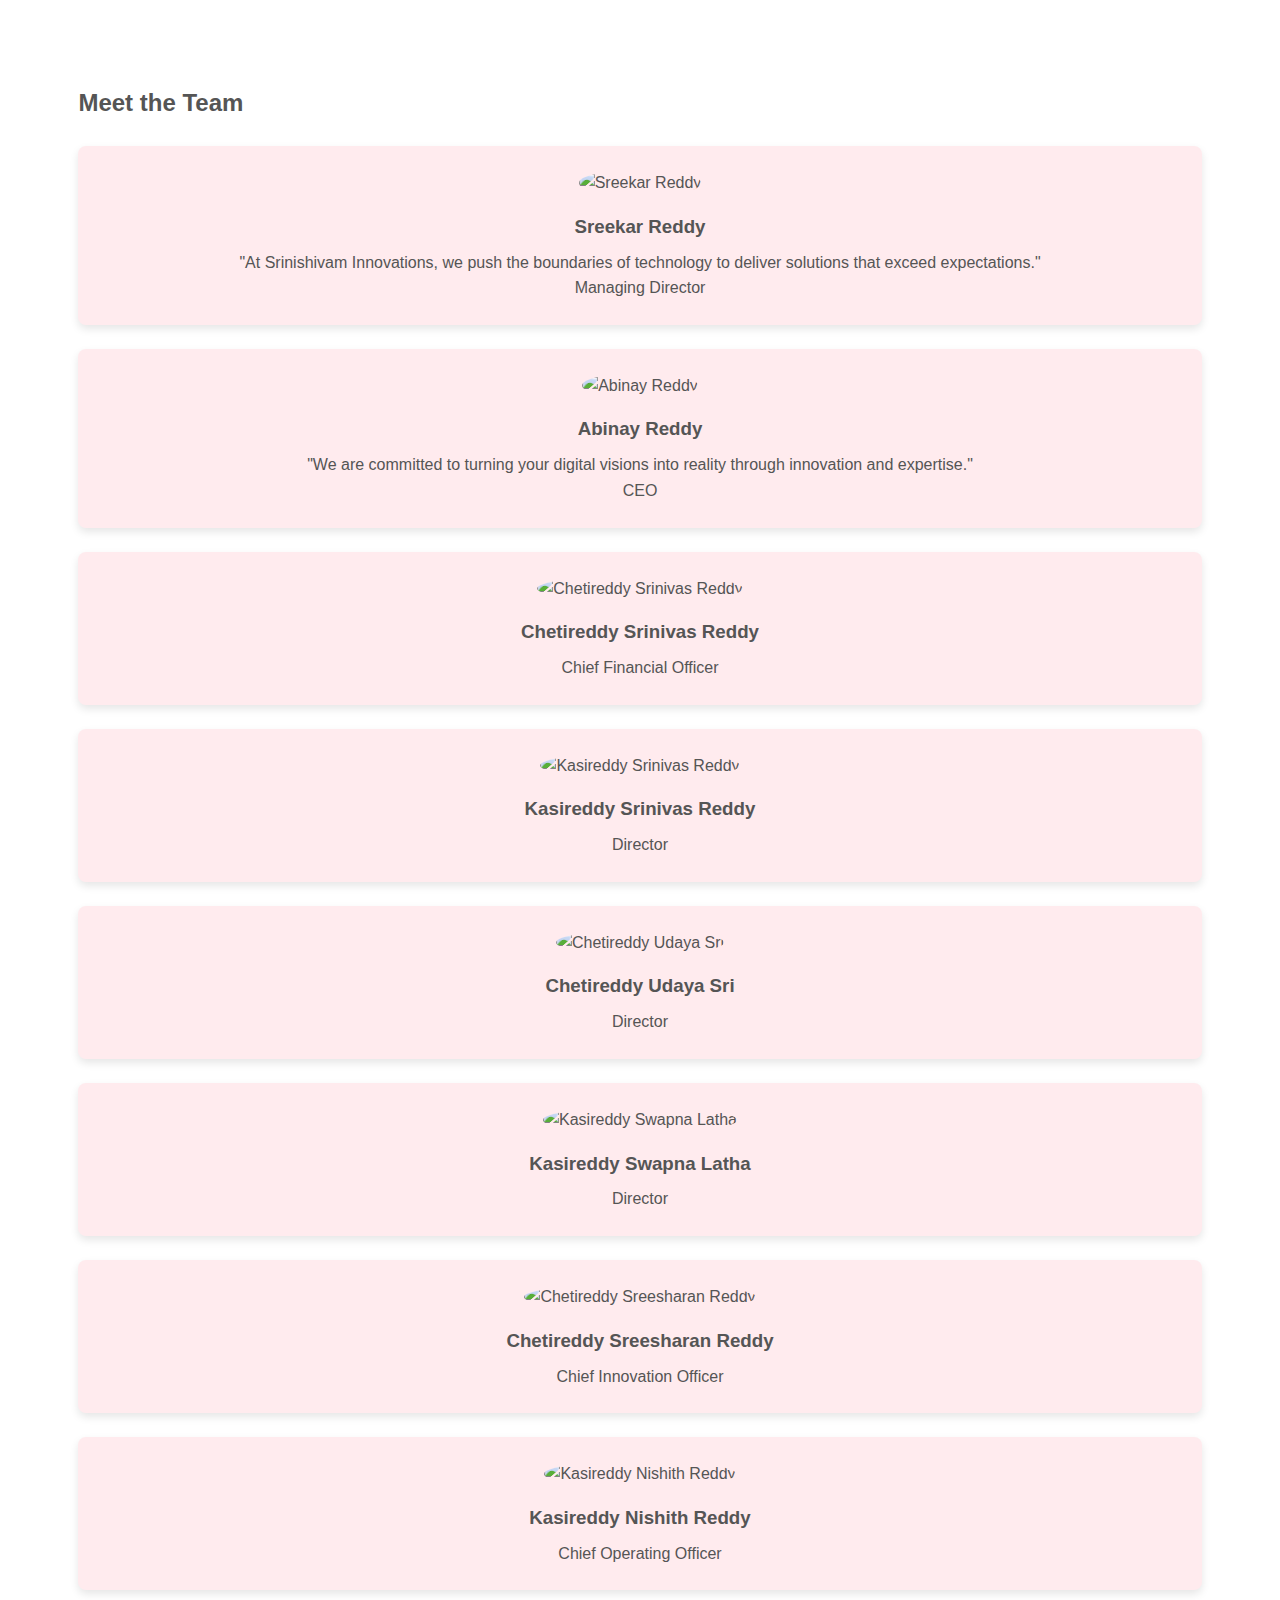
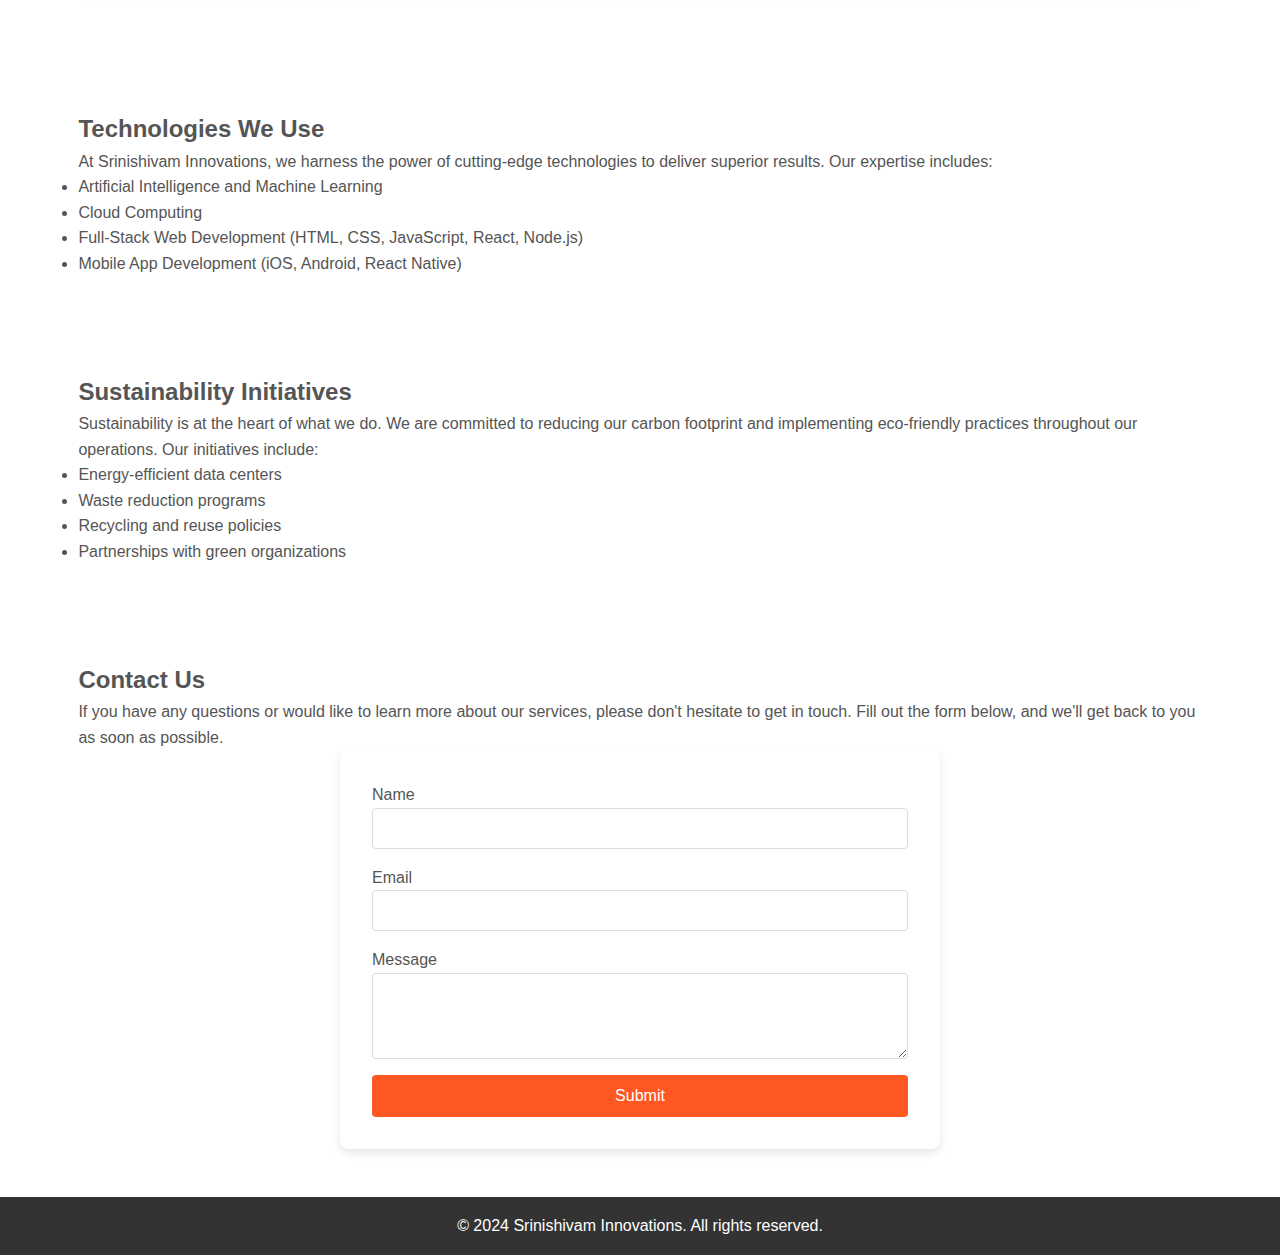
==== commit b05da93d: "Create index.html" ====
--- a/index.html
+++ b/index.html
@@ -316,10 +316,11 @@
         <p>Innovate Your Digital Vision with our cutting-edge solutions.</p>
         <a href="#contact" class="cta-button">Get in Touch</a>
     </div>
+    
     <section id="services">
         <div class="container">
             <h2>Our Services</h2>
-            <div class="service-item">
+<div class="service-item">
                 <h3>Full-Stack Software Solutions</h3>
                 <p>End-to-end software development tailored to your business needs.</p>
             </div>
@@ -346,6 +347,10 @@
         <div class="container">
             <h2>About Us</h2>
             <p>At Srinishivam Innovations, we are driven by our mission to transform businesses through innovative technology solutions. Our vision is to become a leader in the tech industry, providing unparalleled services that exceed our clients' expectations.</p>
+            <h3>Mission</h3>
+            <p>Our mission is to empower businesses with cutting-edge technology and innovative solutions, driving their success and growth in an ever-evolving digital landscape.</p>
+            <h3>Vision</h3>
+            <p>Our vision is to be a global leader in technology and innovation, known for delivering exceptional digital solutions that transform industries and enhance lives.</p>
         </div>
     </section>
 
@@ -363,6 +368,36 @@
                 <h3>Abinay Reddy</h3>
                 <p>"We are committed to turning your digital visions into reality through innovation and expertise."</p>
                 <p class="role">CEO</p>
+            </div>
+            <div class="team-member">
+                <img src="https://i.postimg.cc/yd59K3K/Director1.jpg" alt="Chetireddy Srinivas Reddy">
+                <h3>Chetireddy Srinivas Reddy</h3>
+                <p class="role">Chief Financial Officer</p>
+            </div>
+            <div class="team-member">
+                <img src="https://i.postimg.cc/yd59K3K/Director2.jpg" alt="Kasireddy Srinivas Reddy">
+                <h3>Kasireddy Srinivas Reddy</h3>
+                <p class="role">Director</p>
+            </div>
+            <div class="team-member">
+                <img src="https://i.postimg.cc/yd59K3K/Director3.jpg" alt="Chetireddy Udaya Sri">
+                <h3>Chetireddy Udaya Sri</h3>
+                <p class="role">Director</p>
+            </div>
+            <div class="team-member">
+                <img src="https://i.postimg.cc/yd59K3K/Director4.jpg" alt="Kasireddy Swapna Latha">
+                <h3>Kasireddy Swapna Latha</h3>
+                <p class="role">Director</p>
+            </div>
+            <div class="team-member">
+                <img src="https://i.postimg.cc/yd59K3K/Director5.jpg" alt="Chetireddy Sreesharan Reddy">
+                <h3>Chetireddy Sreesharan Reddy</h3>
+                <p class="role">Chief Innovation Officer</p>
+            </div>
+            <div class="team-member">
+                <img src="https://i.postimg.cc/yd59K3K/Director6.jpg" alt="Kasireddy Nishith Reddy">
+                <h3>Kasireddy Nishith Reddy</h3>
+                <p class="role">Chief Operating Officer</p>
             </div>
         </div>
     </section>
@@ -376,8 +411,7 @@
                 <li>Cloud Computing</li>
                 <li>Full-Stack Web Development (HTML, CSS, JavaScript, React, Node.js)</li>
                 <li>Mobile App Development (iOS, Android, React Native)</li>
-                <li>Data Analytics and Big Data</li>
-                <li>Cybersecurity</li>
+               
             </ul>
         </div>
     </section>
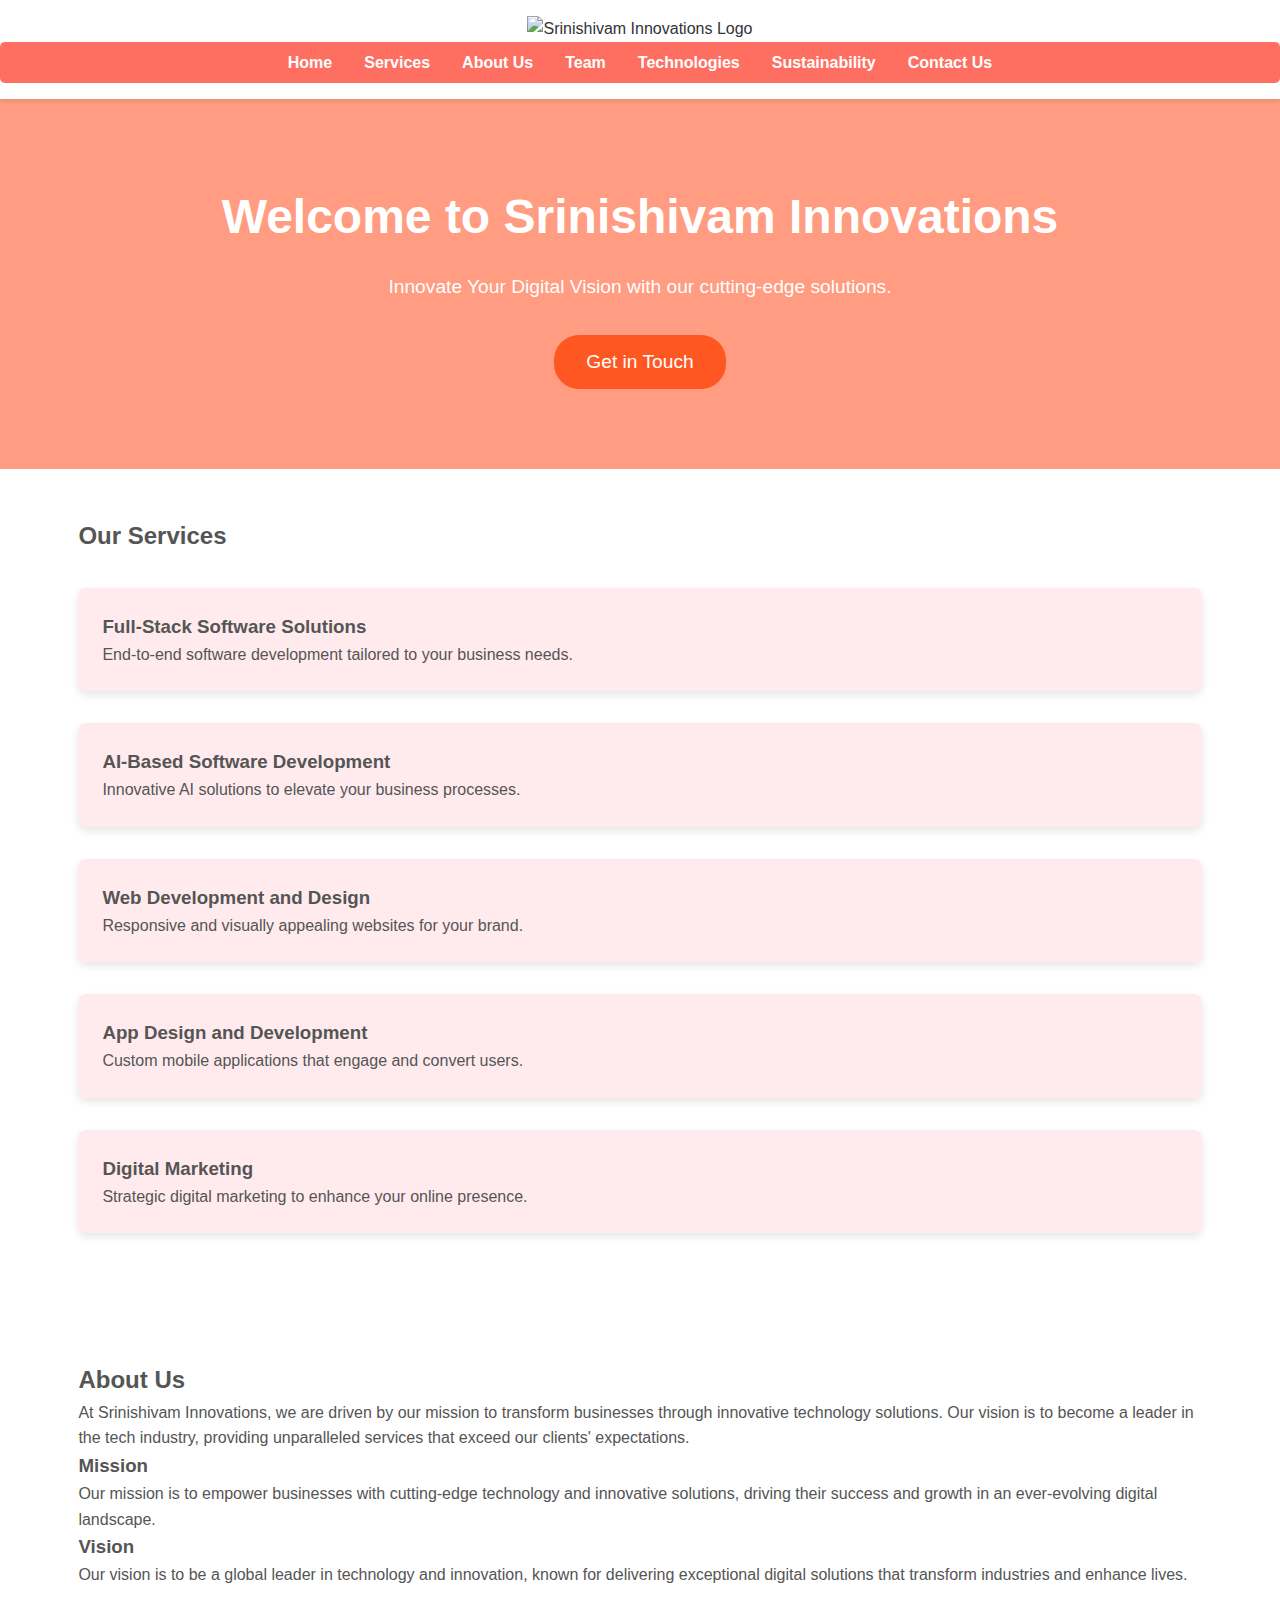
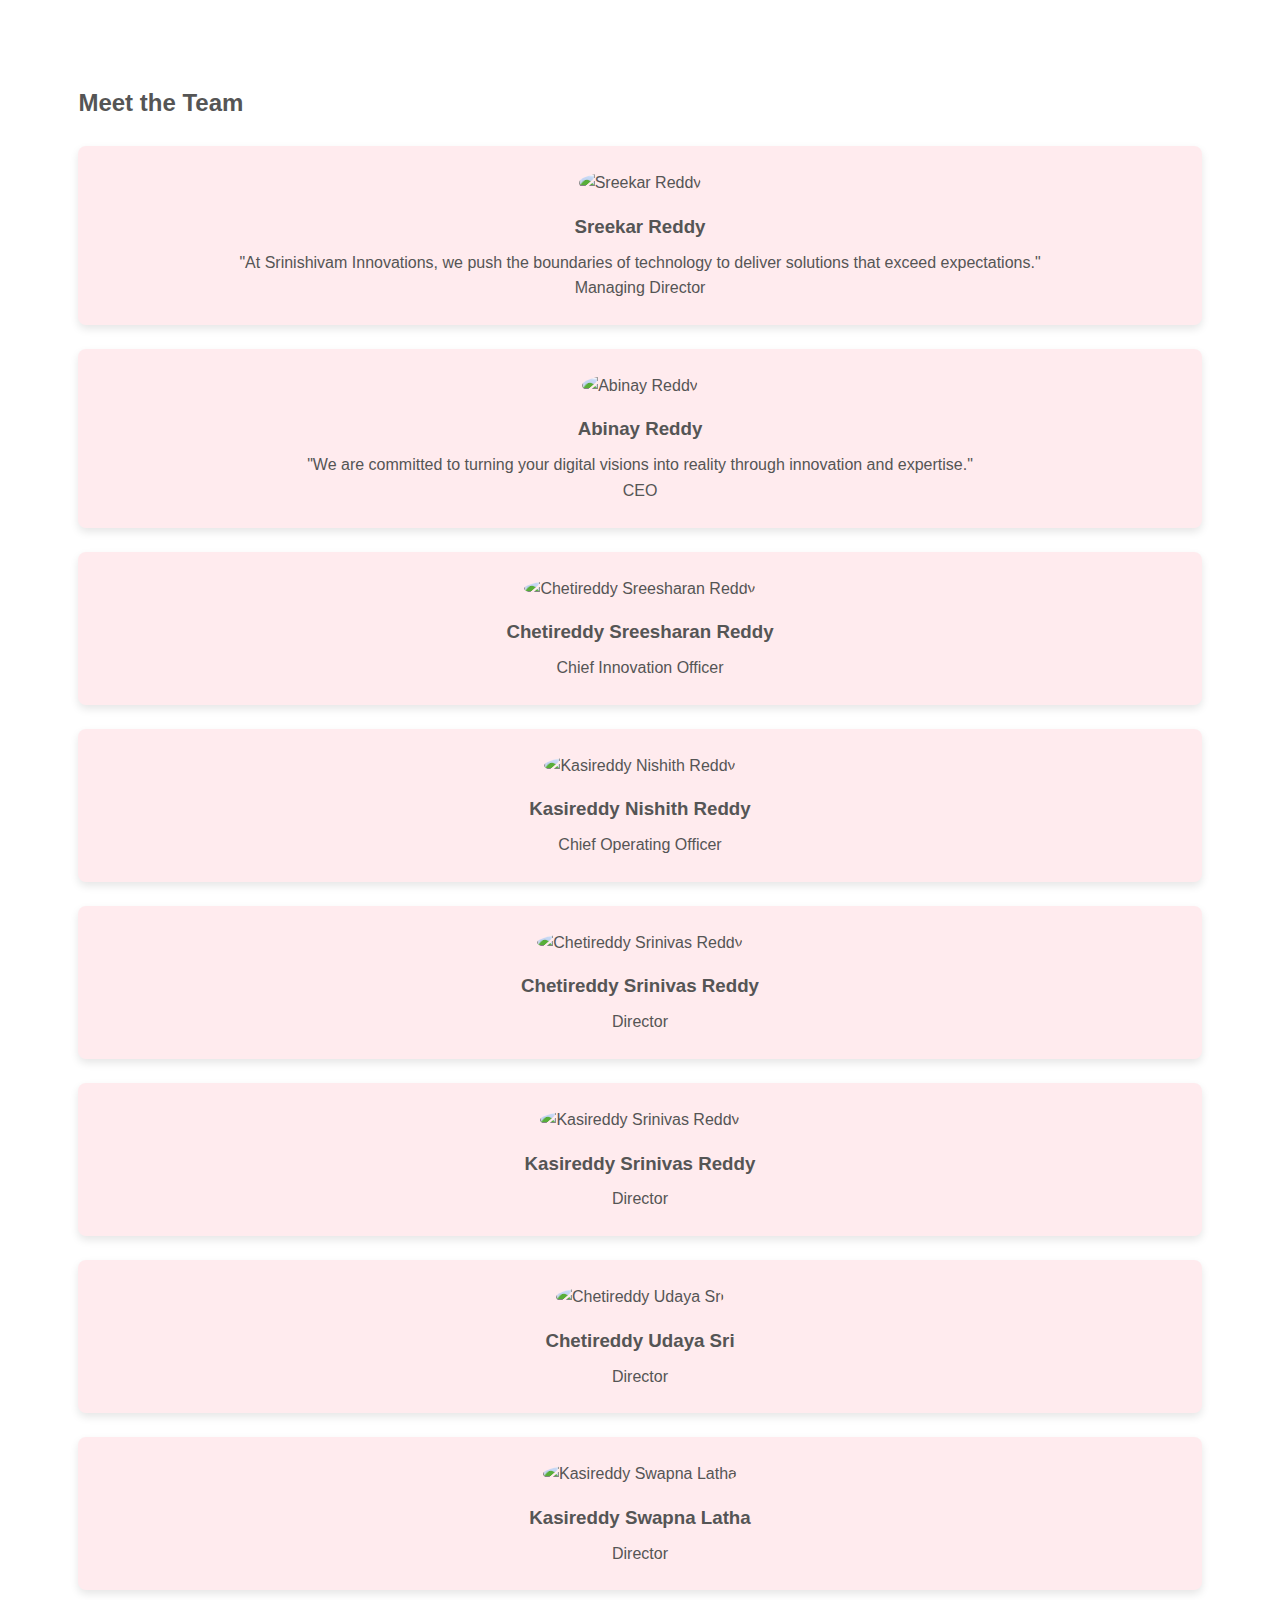
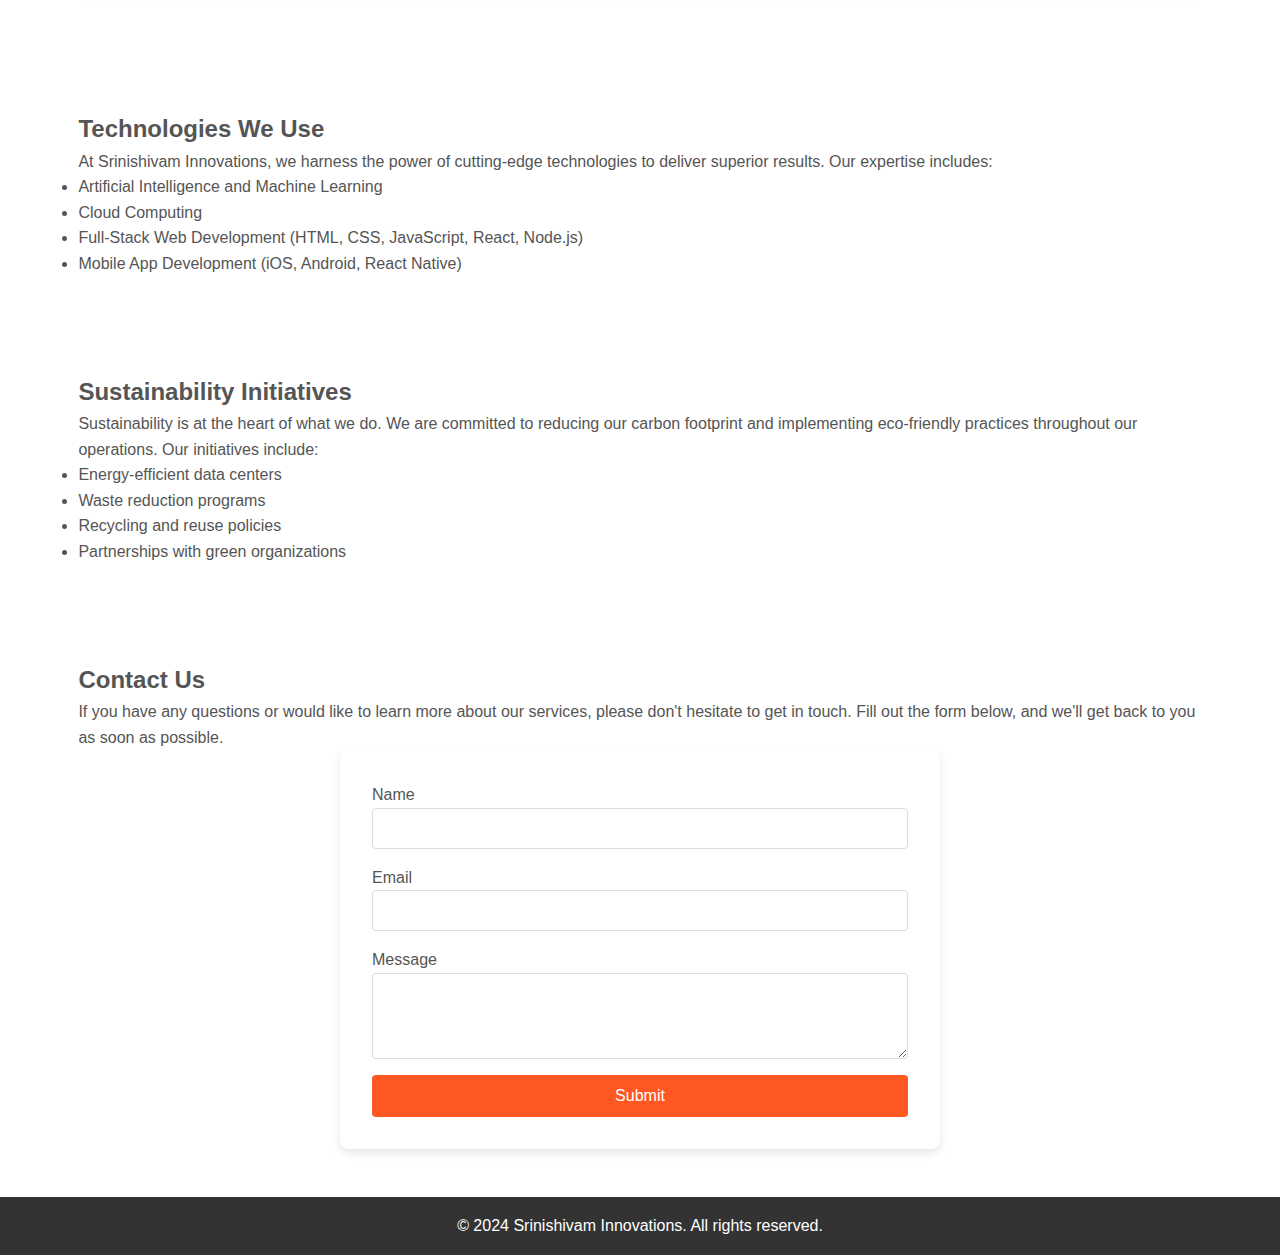
==== commit d7717fef: "Update index.html" ====
--- a/index.html
+++ b/index.html
@@ -369,36 +369,37 @@
                 <p>"We are committed to turning your digital visions into reality through innovation and expertise."</p>
                 <p class="role">CEO</p>
             </div>
-            <div class="team-member">
-                <img src="https://i.postimg.cc/yd59K3K/Director1.jpg" alt="Chetireddy Srinivas Reddy">
+              <div class="team-member">
+                <img src="https://i.postimg.cc/fRCPwt45/Screenshot-20240810-041558-Gallery.jpg" alt="Chetireddy Sreesharan Reddy">
+                <h3>Chetireddy Sreesharan Reddy</h3>
+                <p class="role">Chief Innovation Officer</p>
+            </div>
+            <div class="team-member">
+                <img src="https://i.postimg.cc/CMn9jxDL/20240727-153220-resized.jpg" alt="Kasireddy Nishith Reddy">
+                <h3>Kasireddy Nishith Reddy</h3>
+                <p class="role">Chief Operating Officer</p>
+            </div>
+            <div class="team-member">
+                <img src="https://i.postimg.cc/Sx40QbnQ/images.png" alt="Chetireddy Srinivas Reddy">
                 <h3>Chetireddy Srinivas Reddy</h3>
-                <p class="role">Chief Financial Officer</p>
-            </div>
-            <div class="team-member">
-                <img src="https://i.postimg.cc/yd59K3K/Director2.jpg" alt="Kasireddy Srinivas Reddy">
+                <p class="role">Director</p>
+            </div>
+            <div class="team-member">
+                <img src="https://i.postimg.cc/Sx40QbnQ/images.png" alt="Kasireddy Srinivas Reddy">
                 <h3>Kasireddy Srinivas Reddy</h3>
                 <p class="role">Director</p>
             </div>
             <div class="team-member">
-                <img src="https://i.postimg.cc/yd59K3K/Director3.jpg" alt="Chetireddy Udaya Sri">
+                <img src="https://i.postimg.cc/Sx40QbnQ/images.png" alt="Chetireddy Udaya Sri">
                 <h3>Chetireddy Udaya Sri</h3>
                 <p class="role">Director</p>
             </div>
             <div class="team-member">
-                <img src="https://i.postimg.cc/yd59K3K/Director4.jpg" alt="Kasireddy Swapna Latha">
+                <img src="https://i.postimg.cc/Sx40QbnQ/images.png" alt="Kasireddy Swapna Latha">
                 <h3>Kasireddy Swapna Latha</h3>
                 <p class="role">Director</p>
             </div>
-            <div class="team-member">
-                <img src="https://i.postimg.cc/yd59K3K/Director5.jpg" alt="Chetireddy Sreesharan Reddy">
-                <h3>Chetireddy Sreesharan Reddy</h3>
-                <p class="role">Chief Innovation Officer</p>
-            </div>
-            <div class="team-member">
-                <img src="https://i.postimg.cc/yd59K3K/Director6.jpg" alt="Kasireddy Nishith Reddy">
-                <h3>Kasireddy Nishith Reddy</h3>
-                <p class="role">Chief Operating Officer</p>
-            </div>
+          
         </div>
     </section>
 
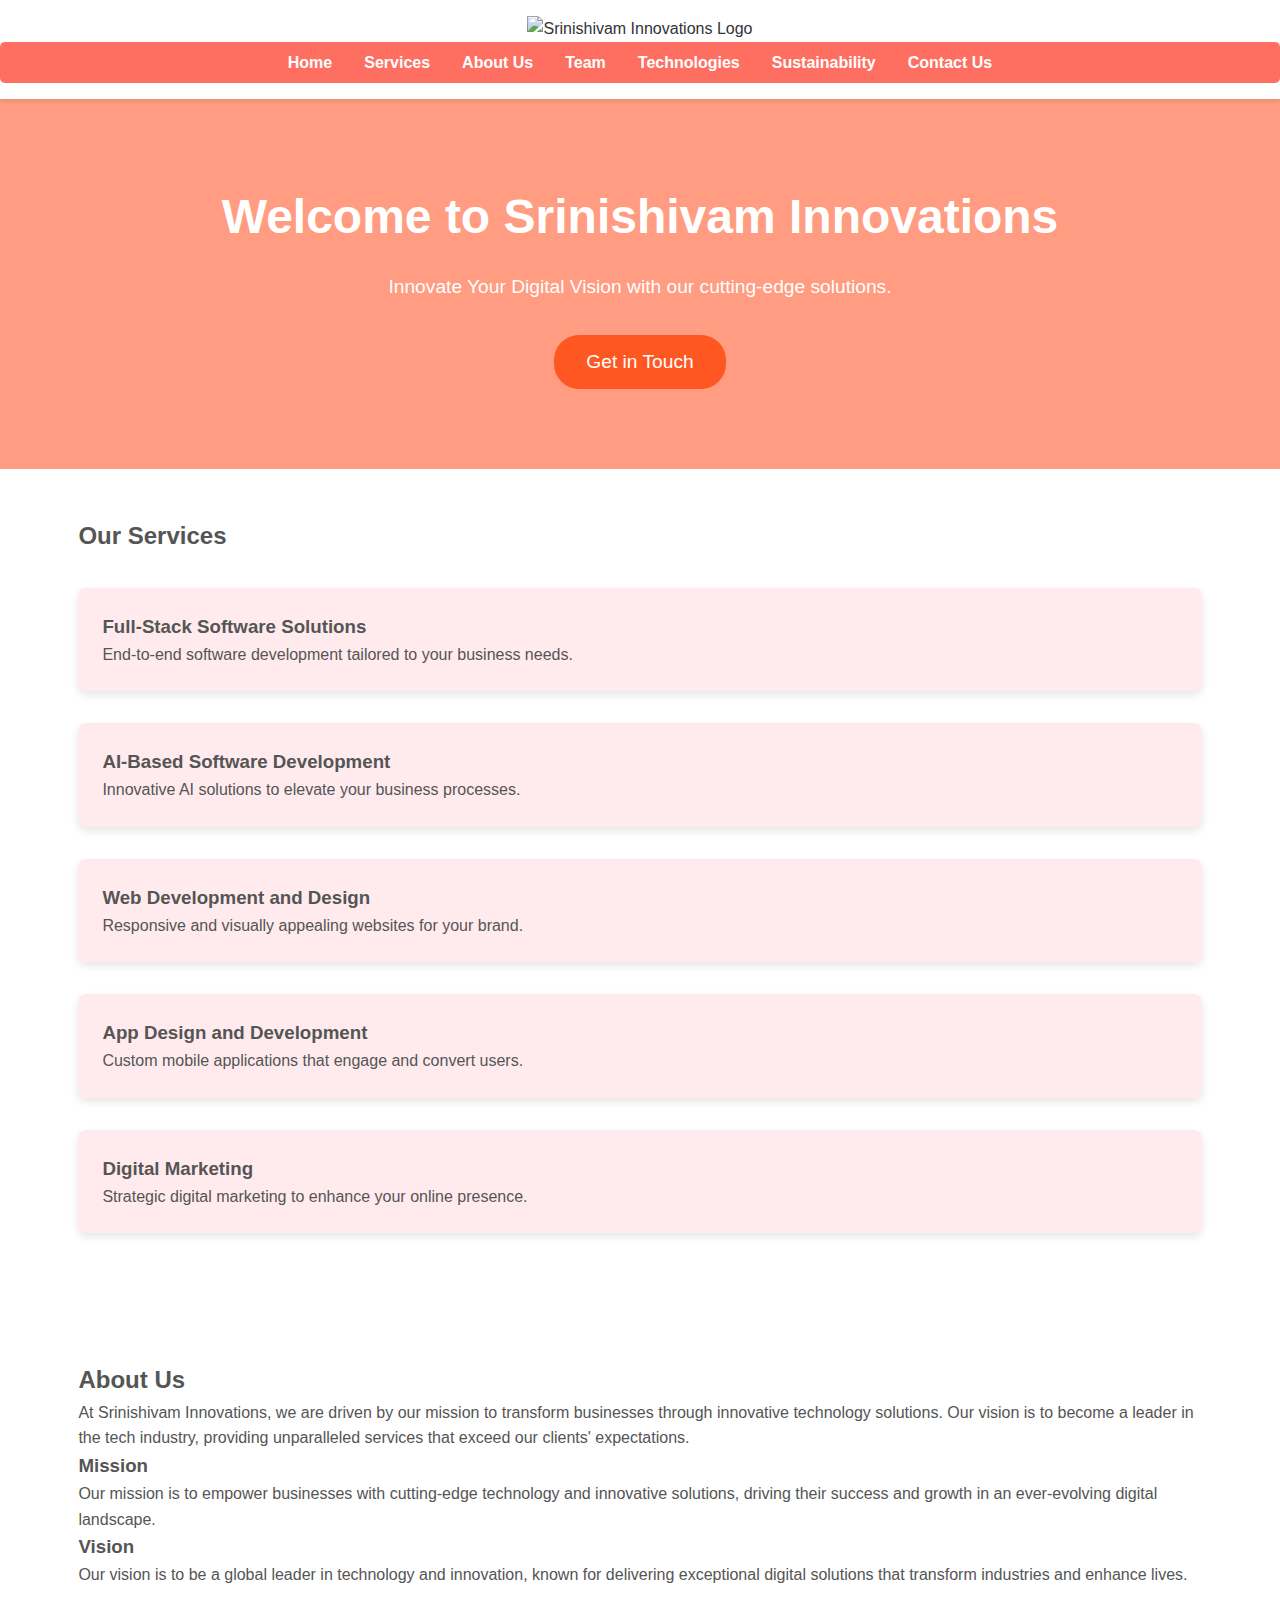
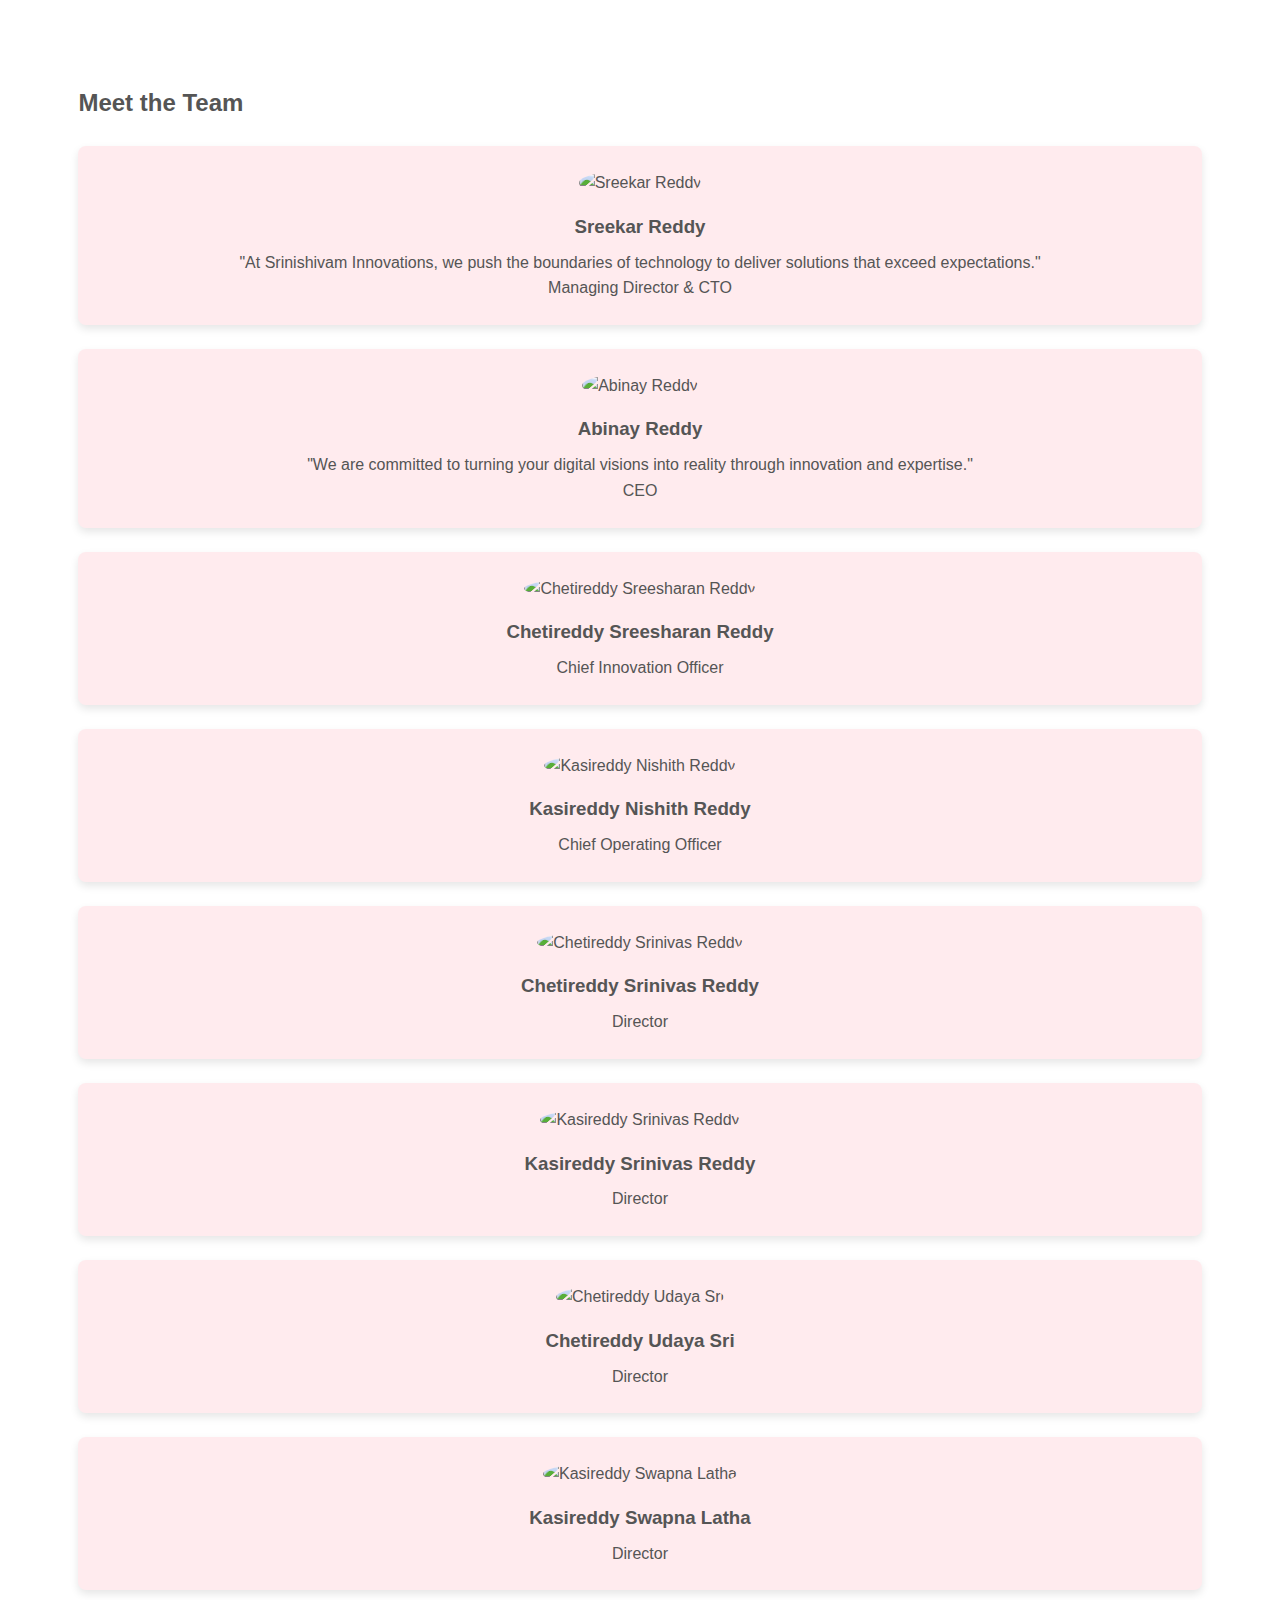
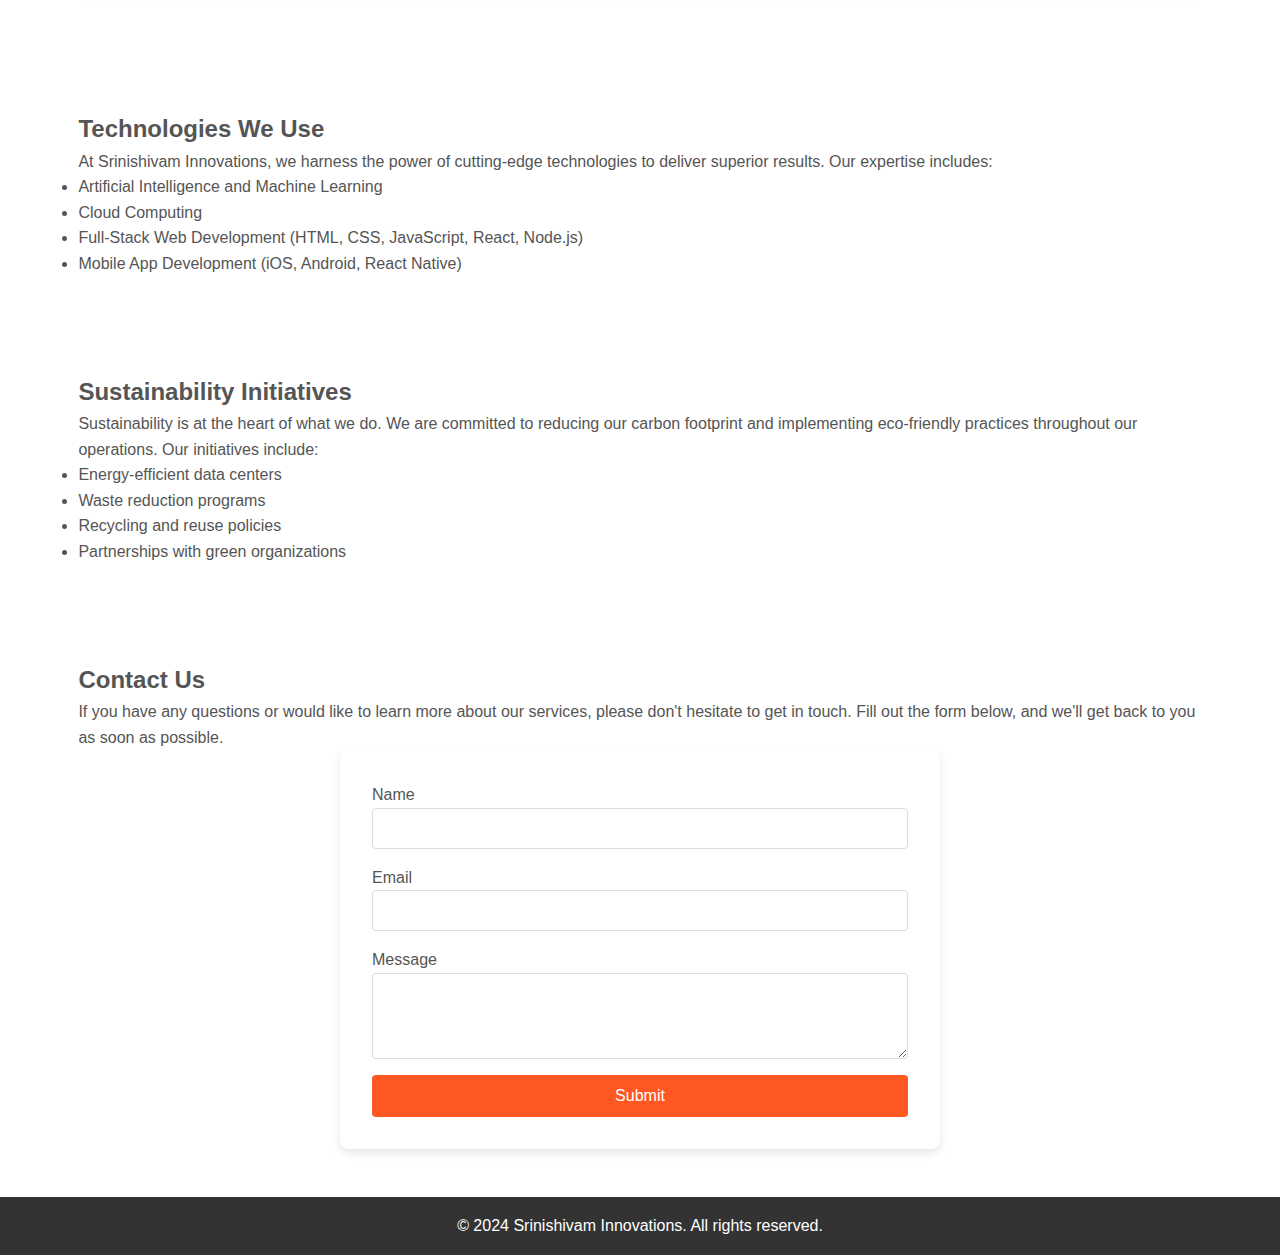
==== commit f538541f: "Update index.html" ====
--- a/index.html
+++ b/index.html
@@ -361,7 +361,7 @@
                 <img src="https://i.postimg.cc/ZCDMbpyg/Sreekar-Reddy.jpg" alt="Sreekar Reddy">
                 <h3>Sreekar Reddy</h3>
                 <p>"At Srinishivam Innovations, we push the boundaries of technology to deliver solutions that exceed expectations."</p>
-                <p class="role">Managing Director</p>
+                <p class="role">Managing Director & CTO</p>
             </div>
             <div class="team-member">
                 <img src="https://i.postimg.cc/NM2W0JDx/IMG-3732-2.jpg" alt="Abinay Reddy">
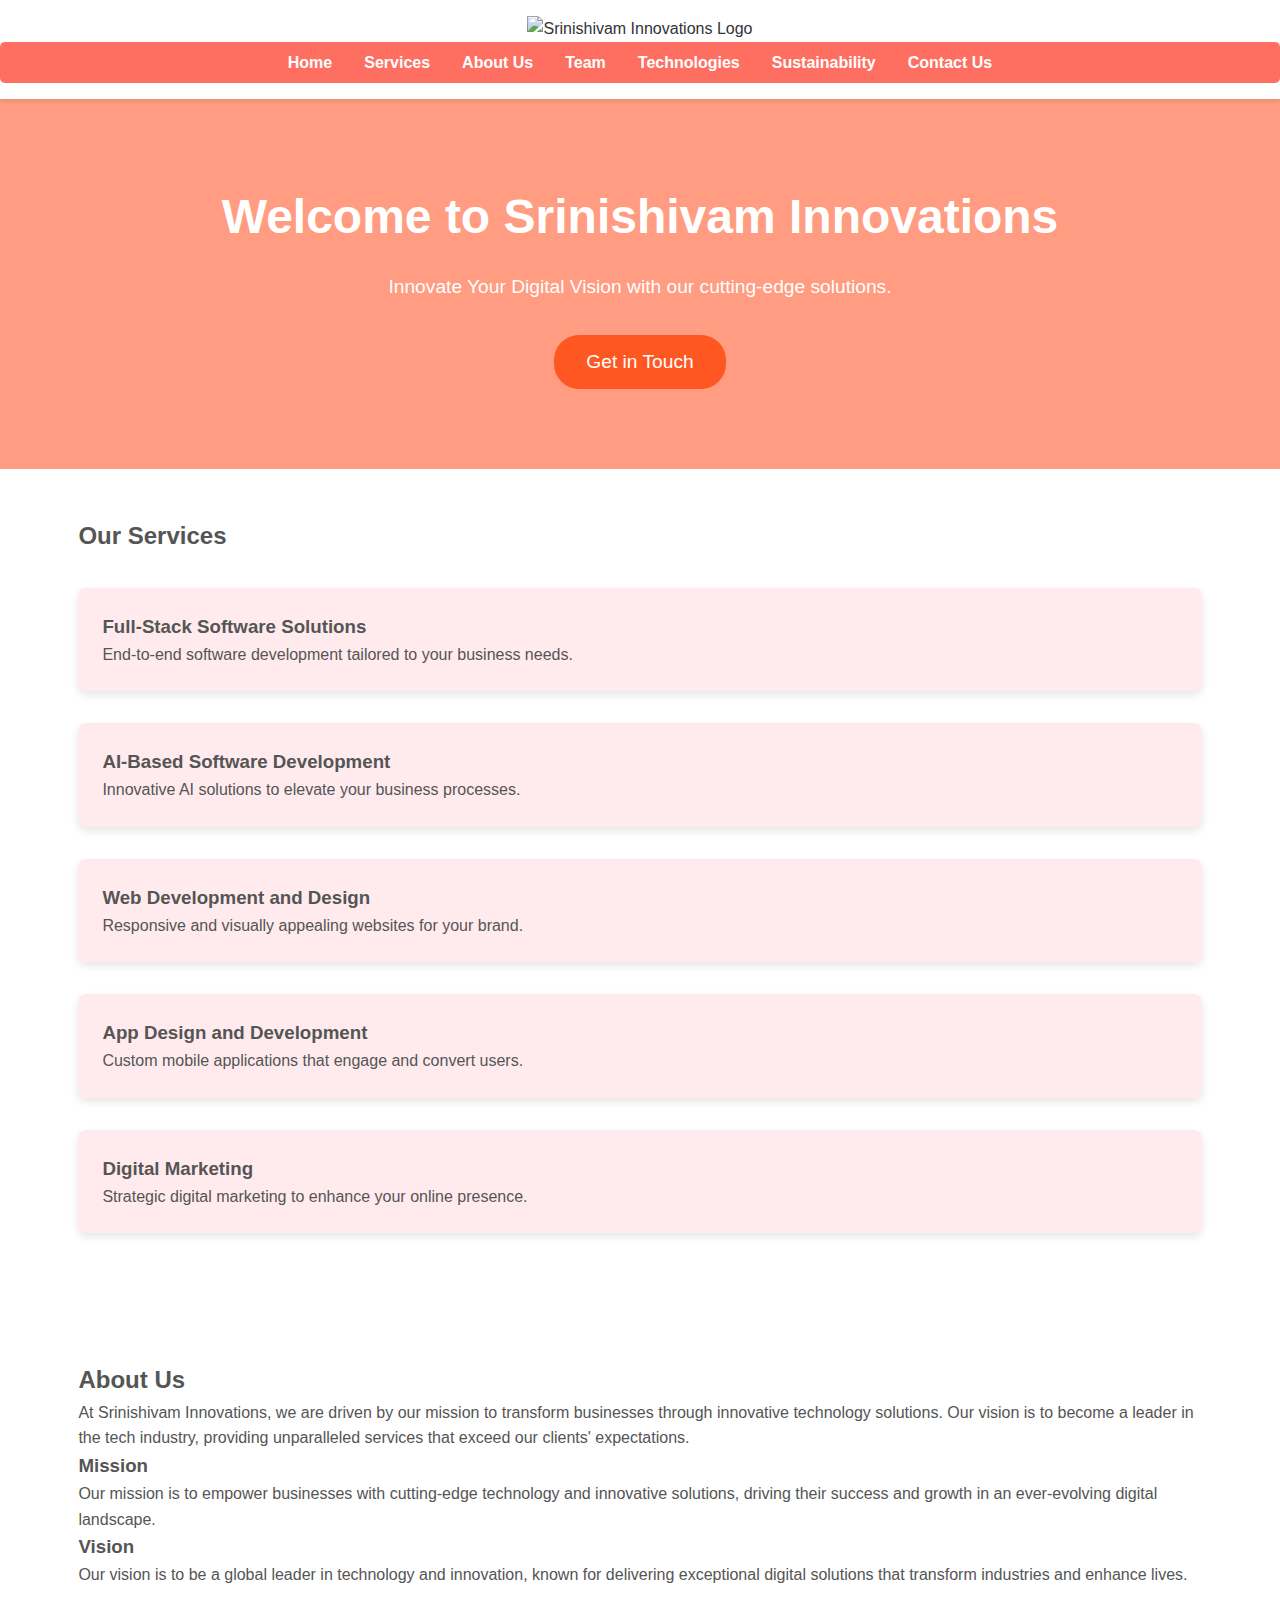
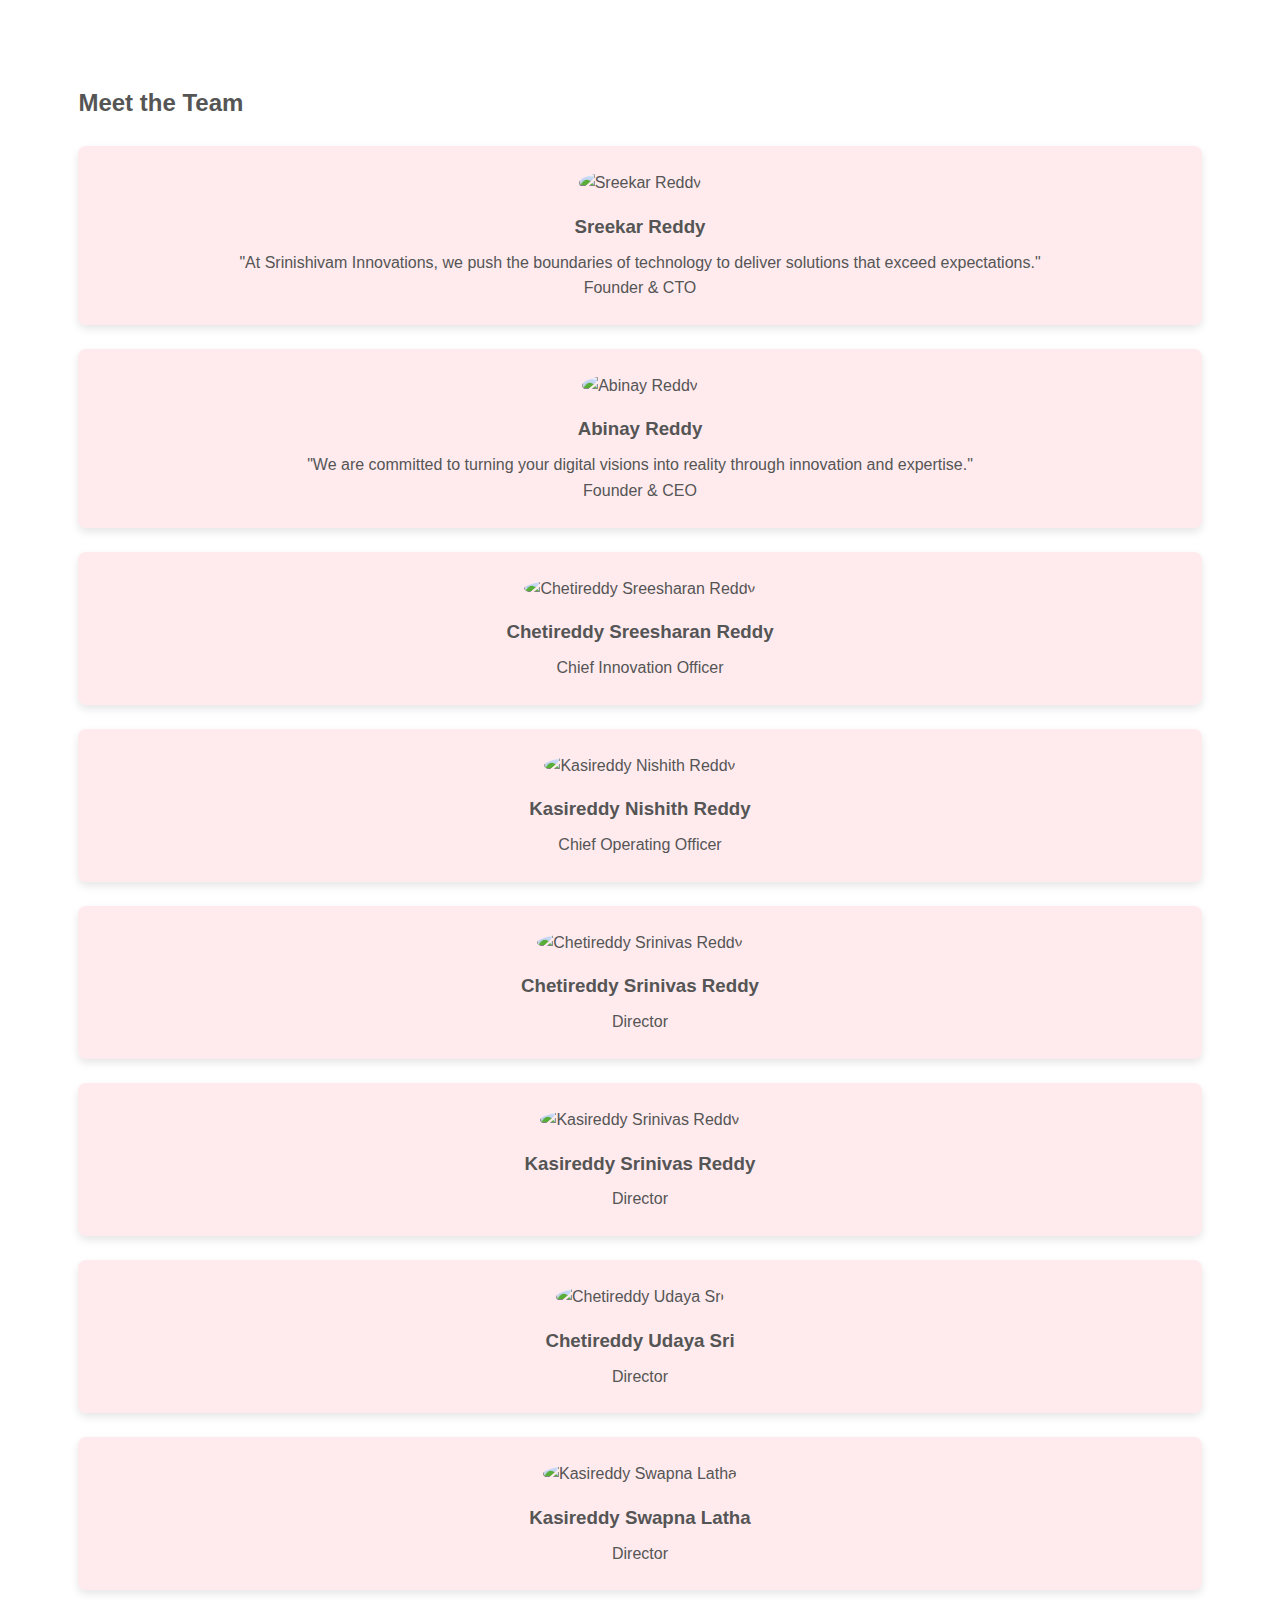
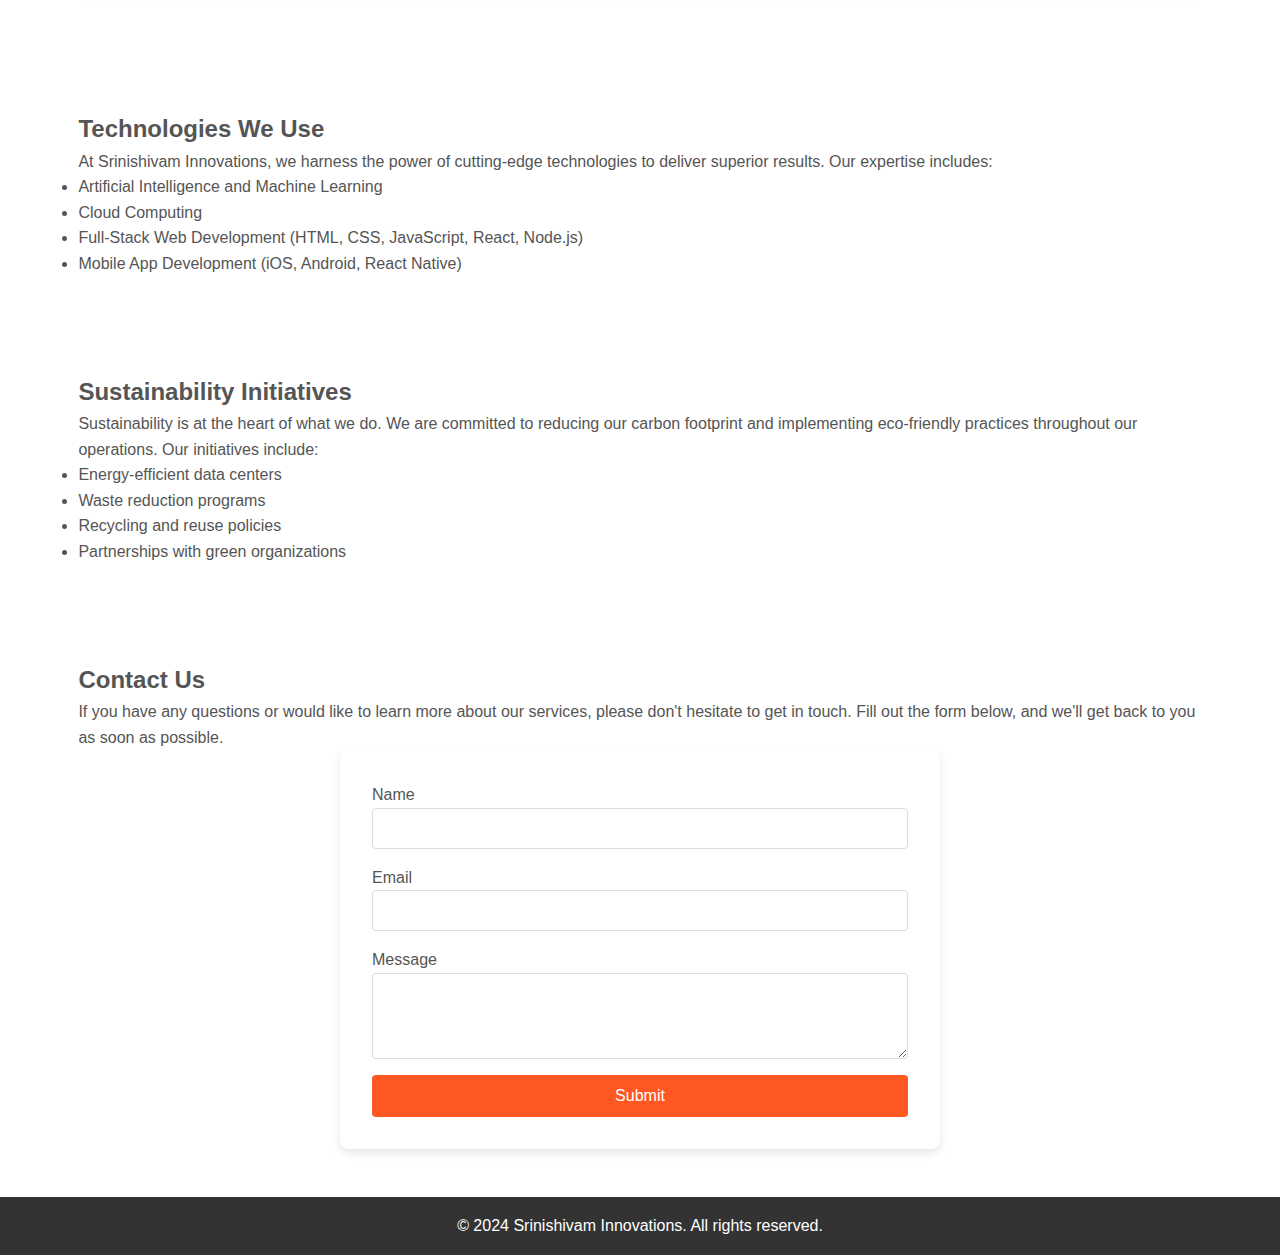
==== commit 9a6b9a52: "Update index.html" ====
--- a/index.html
+++ b/index.html
@@ -361,13 +361,13 @@
                 <img src="https://i.postimg.cc/ZCDMbpyg/Sreekar-Reddy.jpg" alt="Sreekar Reddy">
                 <h3>Sreekar Reddy</h3>
                 <p>"At Srinishivam Innovations, we push the boundaries of technology to deliver solutions that exceed expectations."</p>
-                <p class="role">Managing Director & CTO</p>
+                <p class="role">Founder & CTO</p>
             </div>
             <div class="team-member">
                 <img src="https://i.postimg.cc/NM2W0JDx/IMG-3732-2.jpg" alt="Abinay Reddy">
                 <h3>Abinay Reddy</h3>
                 <p>"We are committed to turning your digital visions into reality through innovation and expertise."</p>
-                <p class="role">CEO</p>
+                <p class="role">Founder & CEO</p>
             </div>
               <div class="team-member">
                 <img src="https://i.postimg.cc/fRCPwt45/Screenshot-20240810-041558-Gallery.jpg" alt="Chetireddy Sreesharan Reddy">
